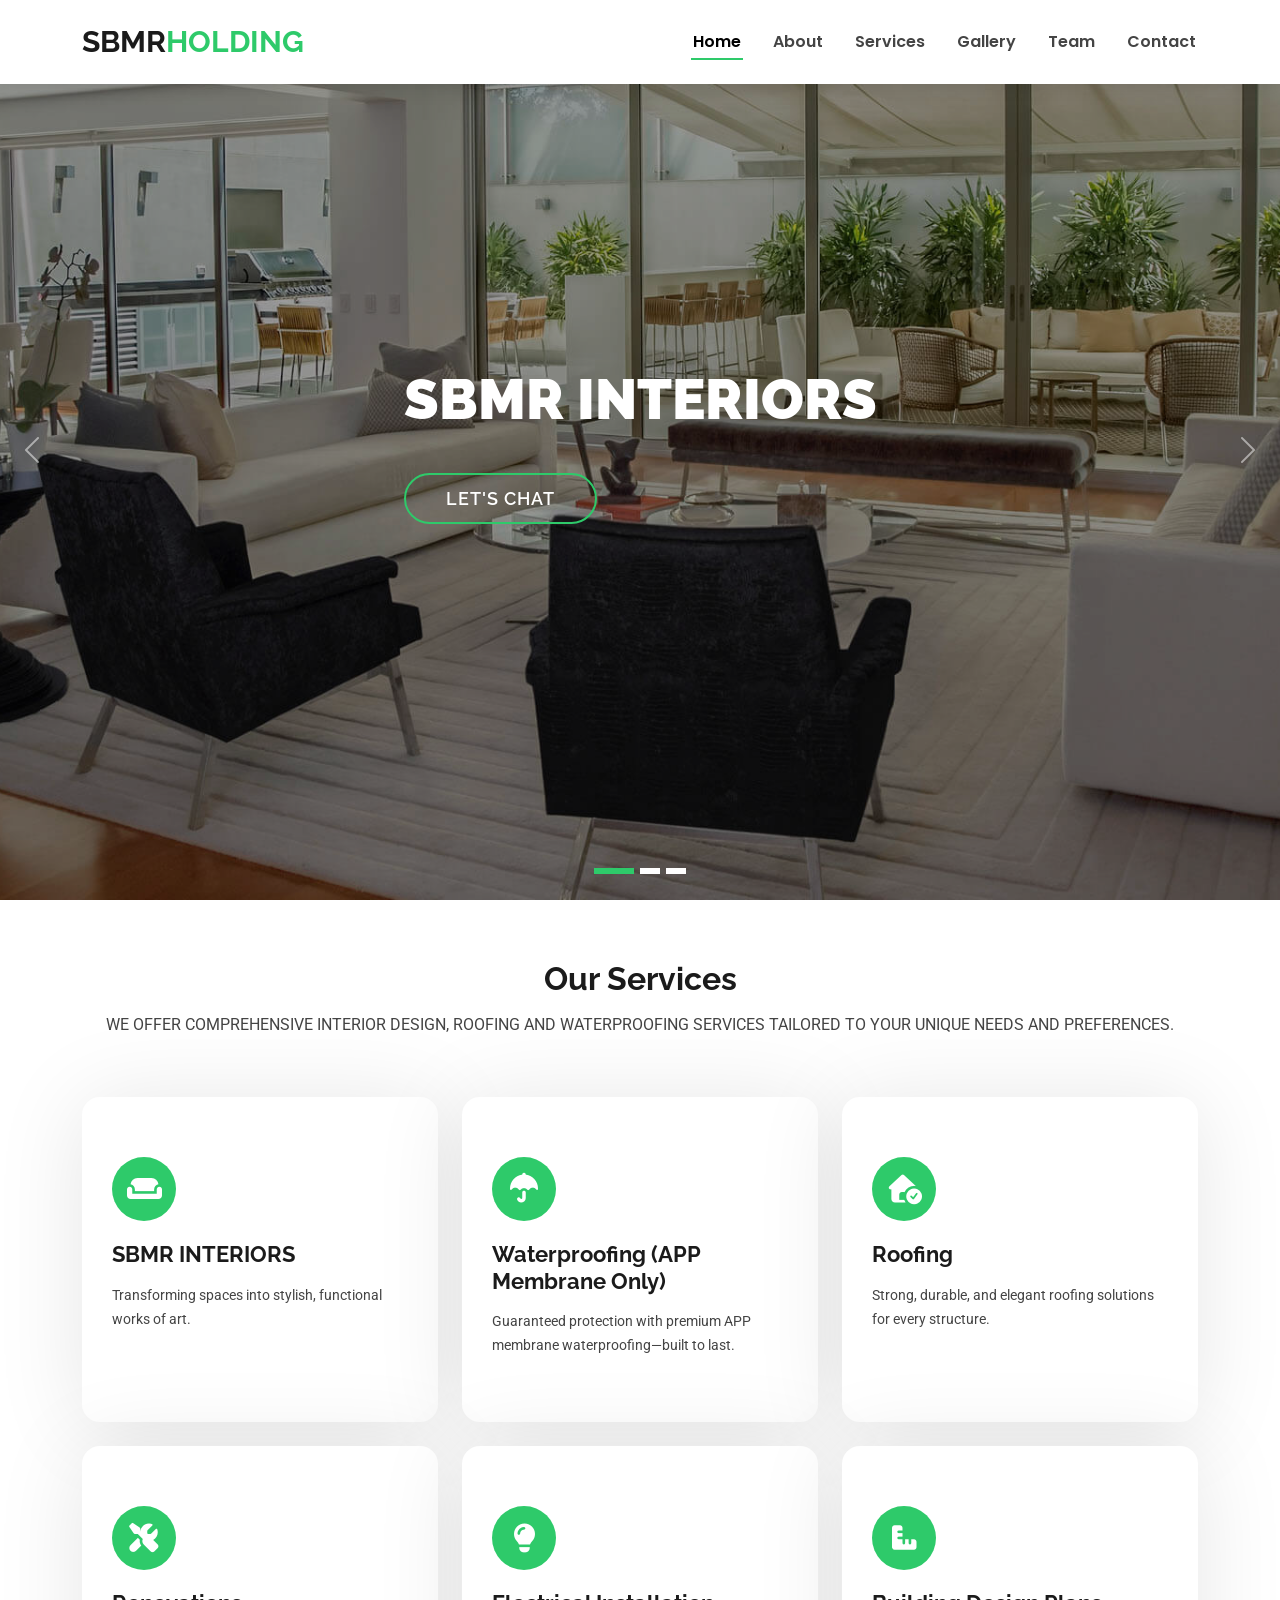
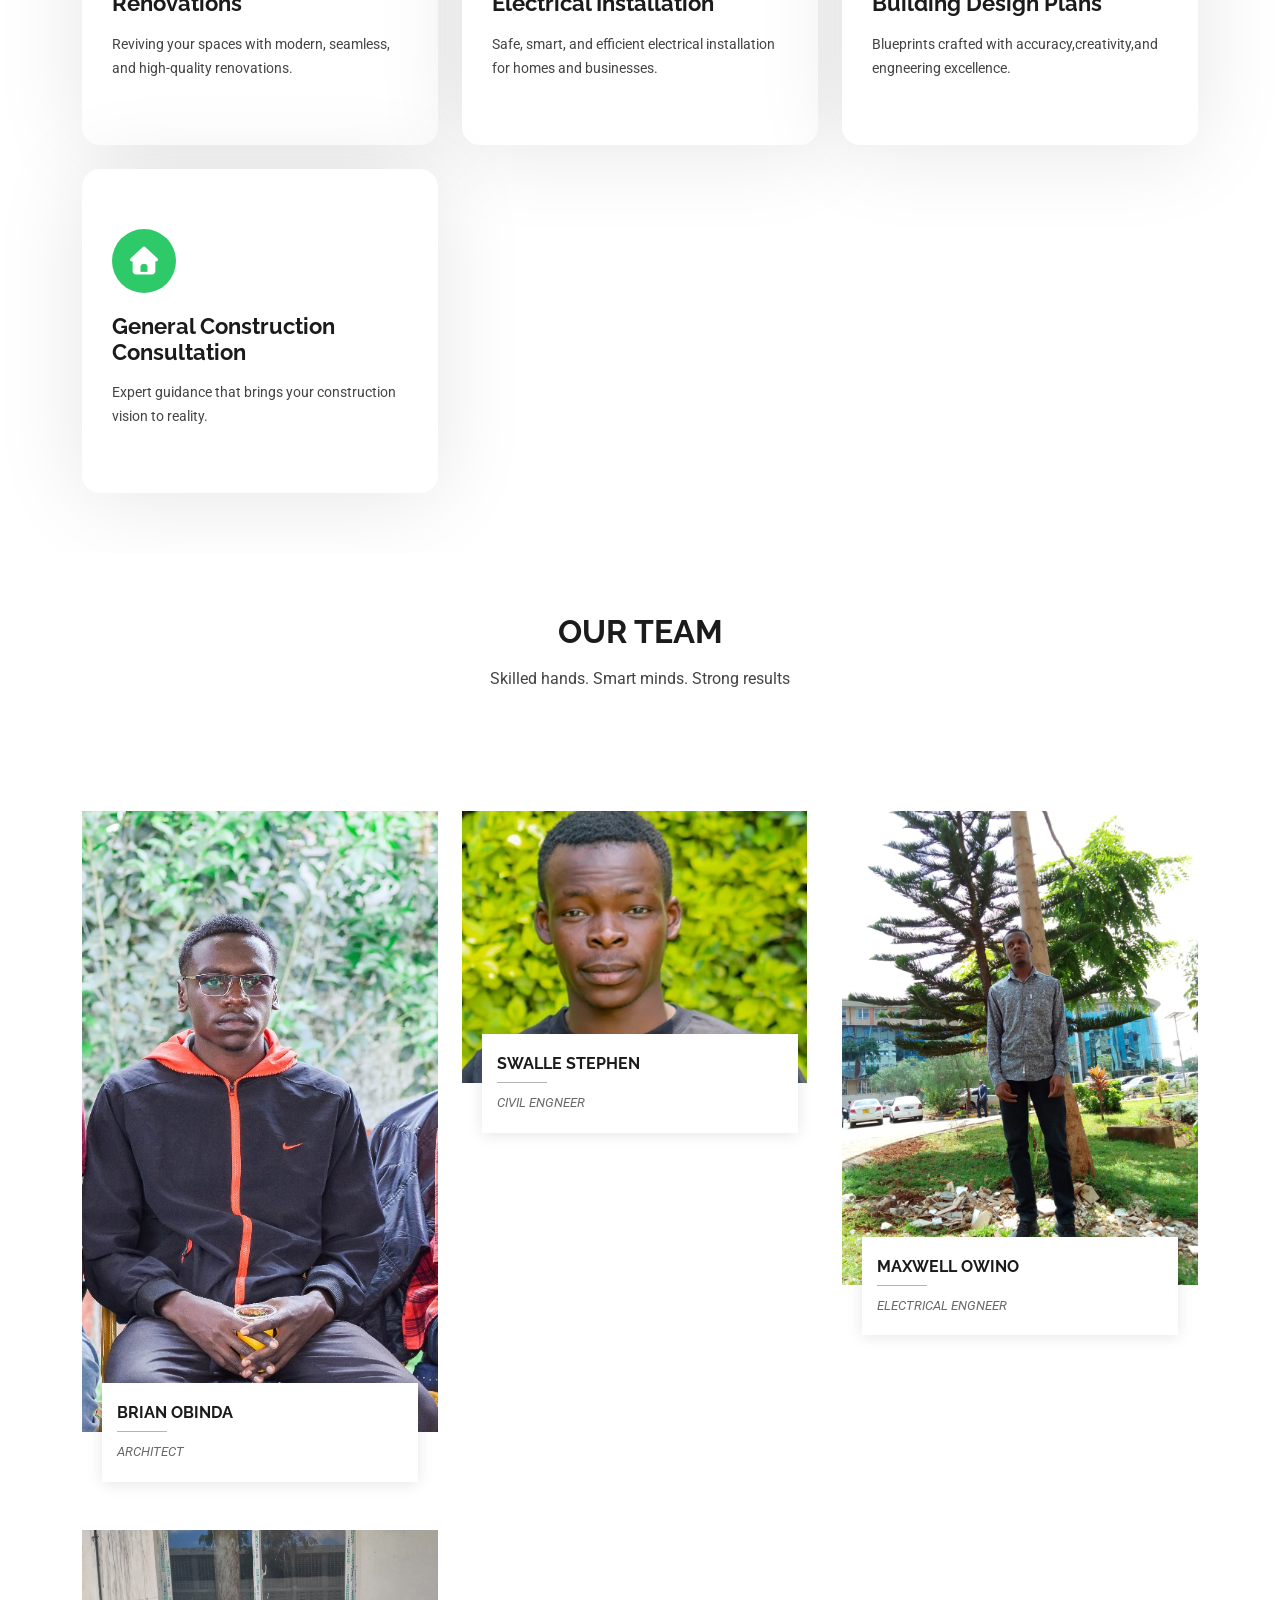
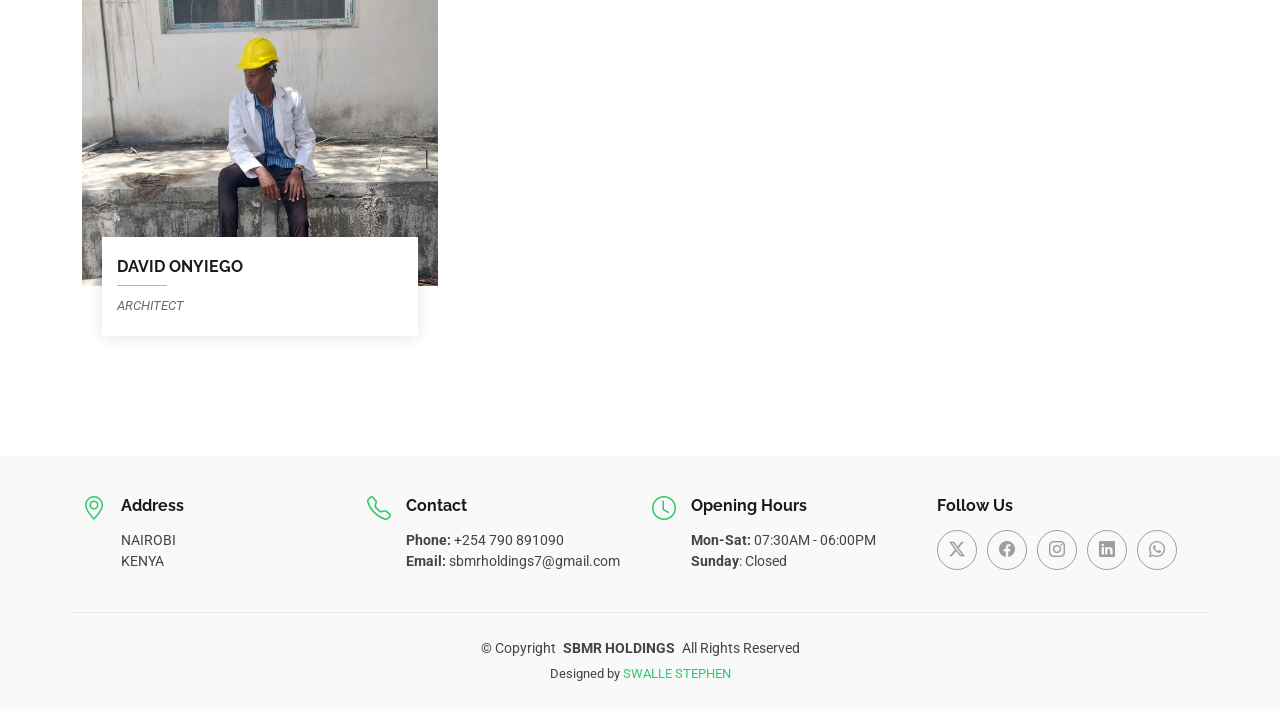
==== index.html @ 34e6ed5e "commit" ====
<!DOCTYPE html>
<html lang="en">

<head>
  <meta charset="utf-8">
  <meta content="width=device-width, initial-scale=1.0" name="viewport">
  <title>SBMR HOLDING KE</title>
  <meta name="description" content="">
  <meta name="keywords" content="">

  <!-- Favicons -->
  <link href="IMG/ssw2.png" rel="icon">
  <link href="IMG/ssw2.png" rel="apple-touch-icon">

  <!-- Fonts -->
  <link href="https://fonts.googleapis.com" rel="preconnect">
  <link href="https://fonts.gstatic.com" rel="preconnect" crossorigin>
  <link href="https://fonts.googleapis.com/css2?family=Roboto:ital,wght@0,100;0,300;0,400;0,500;0,700;0,900;1,100;1,300;1,400;1,500;1,700;1,900&family=Poppins:ital,wght@0,100;0,200;0,300;0,400;0,500;0,600;0,700;0,800;0,900;1,100;1,200;1,300;1,400;1,500;1,600;1,700;1,800;1,900&family=Raleway:ital,wght@0,100;0,200;0,300;0,400;0,500;0,600;0,700;0,800;0,900;1,100;1,200;1,300;1,400;1,500;1,600;1,700;1,800;1,900&display=swap" rel="stylesheet">

  <!-- Vendor CSS Files -->
  <link href="assets/vendor/bootstrap/css/bootstrap.min.css" rel="stylesheet">
  <link href="assets/vendor/bootstrap-icons/bootstrap-icons.css" rel="stylesheet">
  <link href="assets/vendor/aos/aos.css" rel="stylesheet">
  <link href="assets/vendor/fontawesome-free/css/all.min.css" rel="stylesheet">
  <link href="assets/vendor/swiper/swiper-bundle.min.css" rel="stylesheet">

  <!-- Main CSS File -->
  <link href="assets/css/main.css" rel="stylesheet">

  <!-- =======================================================
  * Template Name: EstateAgency
  * Template URL: https://bootstrapmade.com/real-estate-agency-bootstrap-template/
  * Updated: Aug 09 2024 with Bootstrap v5.3.3
  * Author: BootstrapMade.com
  * License: https://bootstrapmade.com/license/
  ======================================================== -->
</head>

<body class="index-page">

  <header id="header" class="header d-flex align-items-center fixed-top">
    <div class="container-fluid container-xl position-relative d-flex align-items-center justify-content-between">

      <a href="index.html" class="logo d-flex align-items-center">
        <!-- Uncomment the line below if you also wish to use an image logo -->
        <!-- <img src="assets/img/logo.png" alt=""> -->
        <h1 class="sitename">SBMR<span>HOLDING</span></h1>
      </a>
      <nav id="navmenu" class="navmenu">
        <ul>
          <li><a href="index.html" class="active">Home</a></li>
          <li><a href="about.html">About</a></li>
          <li><a href="services.html">Services</a></li>
          <li><a href="properties.html">Gallery</a></li>
          <li><a href="agents.html">Team</a></li>
          <li><a href="contact.html">Contact</a></li>
        </ul>
        <i class="mobile-nav-toggle d-xl-none bi bi-list"></i>
      </nav>

    </div>
  </header>

  <main class="main">

    <!-- Hero Section -->
    <section id="hero" class="hero section dark-background">

      <div id="hero-carousel" class="carousel slide" data-bs-ride="carousel" data-bs-interval="5000">

        <div class="carousel-item active">
          <img src="assets/img/hero-carousel/hero-carousel-1.jpg" alt="">
          <div class="carousel-container">
            <div>
               
              <h2><span></span> SBMR INTERIORS</h2>
              <a href="https://wa.me/254790891090" class="btn-get-started">LET'S CHAT</a>
            </div>
          </div>
        </div><!-- End Carousel Item -->

        <div class="carousel-item">
          <img src="assets/img/hero-carousel/hero-carousel-2.jpg" alt="">
          <div class="carousel-container">
            <div>
              <p>TRANSFORM YOUR SPACE</p>
              <h2><span></span> Modern design Solution</h2>
              <a href="https://wa.me/254790891090" class="btn-get-started">GET STARTED</a>
            </div>
          </div>
        </div><!-- End Carousel Item -->

        <div class="carousel-item">
          <img src="assets/img/hero-carousel/hero-carousel-3.jpg" alt="">
          <div class="carousel-container">
            <div>
              <p>MODERN CONSTRUCTION</p>
              <h2><span></span> REAL ARTWORK</h2>
              <a href="https://wa.me/254790891090" class="btn-get-started">GET CONSULTATION</a>
            </div>
          </div>
        </div><!-- End Carousel Item -->

        <a class="carousel-control-prev" href="#hero-carousel" role="button" data-bs-slide="prev">
          <span class="carousel-control-prev-icon bi bi-chevron-left" aria-hidden="true"></span>
        </a>

        <a class="carousel-control-next" href="#hero-carousel" role="button" data-bs-slide="next">
          <span class="carousel-control-next-icon bi bi-chevron-right" aria-hidden="true"></span>
        </a>

        <ol class="carousel-indicators"></ol>

      </div>

    </section><!-- /Hero Section -->

    <!-- Services Section -->
    <section id="services" class="services section">

      <!-- Section Title -->
      <div class="container section-title" data-aos="fade-up">
        <h2>Our Services</h2>
        <p>WE OFFER COMPREHENSIVE INTERIOR DESIGN, ROOFING AND WATERPROOFING SERVICES TAILORED TO YOUR UNIQUE NEEDS AND PREFERENCES.</p>
      </div><!-- End Section Title -->

      <div class="container">

        <div class="row gy-4">

          <div class="col-lg-4 col-md-6" data-aos="fade-up" data-aos-delay="100">
            <div class="service-item  position-relative">
              <div class="icon">
                <i class="fa-solid fa-couch"></i>
              </div>
              <a href="SBMR INTERIORS.html" class="stretched-link">
                <h3>SBMR INTERIORS</h3>
              </a>
              <p>Transforming spaces into stylish, functional works of art.</p>
            </div>
          </div><!-- End Service Item -->

          <div class="col-lg-4 col-md-6" data-aos="fade-up" data-aos-delay="200">
            <div class="service-item position-relative">
              <div class="icon">
                <i class="fa-solid fa-umbrella"></i>
              </div>
              <a href="waterproofing.html" class="stretched-link">
                <h3>Waterproofing (APP Membrane Only)</h3>
              </a>
              <p>Guaranteed protection with premium APP membrane waterproofing—built to last.</p>
            </div>
          </div><!-- End Service Item -->

          <div class="col-lg-4 col-md-6" data-aos="fade-up" data-aos-delay="300">
            <div class="service-item position-relative">
              <div class="icon">
                <i class="fa-solid fa-house-circle-check"></i>
              </div>
              <a href="ROOFING.html" class="stretched-link">
                <h3>Roofing</h3>
              </a>
              <p>Strong, durable, and elegant roofing solutions for every structure.</p>
            </div>
          </div><!-- End Service Item -->

          <div class="col-lg-4 col-md-6" data-aos="fade-up" data-aos-delay="400">
            <div class="service-item position-relative">
              <div class="icon">
                <i class="fa-solid fa-screwdriver-wrench"></i>
              </div>
              <a href="https://wa.me/254790891090" class="stretched-link">
                <h3>Renovations</h3>
              </a>
              <p>Reviving your spaces with modern, seamless, and high-quality renovations.</p>
              <a href="https://wa.me/254790891090" class="stretched-link"></a>
            </div>
          </div><!-- End Service Item -->

          <div class="col-lg-4 col-md-6" data-aos="fade-up" data-aos-delay="500">
            <div class="service-item position-relative">
              <div class="icon">
                <i class="fa-solid fa-lightbulb"></i>
              </div>
              <a href="https://wa.me/254790891090" class="stretched-link">
                <h3>Electrical Installation</h3>
              </a>
              <p>Safe, smart, and efficient electrical installation for homes and businesses.</p>
              <a href="https://wa.me/254790891090" class="stretched-link"></a>
            </div>
          </div><!-- End Service Item -->
          <div class="col-lg-4 col-md-6" data-aos="fade-up" data-aos-delay="600">
            <div class="service-item position-relative">
              <div class="icon">
                <i class="fa-solid fa-ruler-combined"></i>
              </div>
              <a href="https://wa.me/254790891090" class="stretched-link">
                <h3>Building Design Plans</h3>
              </a>
              <p>Blueprints crafted with accuracy,creativity,and engneering excellence.</p>
              <a href="https://wa.me/254790891090" class="stretched-link"></a>
            </div>
          </div><!-- End Service Item -->

          <div class="col-lg-4 col-md-6" data-aos="fade-up" data-aos-delay="600">
            <div class="service-item position-relative">
              <div class="icon">
                <i class="fa-solid fa-house"></i>
              </div>
              <a href="https://wa.me/254790891090" class="stretched-link">
                <h3>General Construction Consultation</h3>
              </a>
              <p>Expert guidance that brings your construction vision to reality.</p>
              <a href="https://wa.me/254790891090" class="stretched-link"></a>
            </div>
          </div><!-- End Service Item -->

        </div>

      </div>

    </section><!-- /Services Section -->

    <!-- Agents Section -->
    <section id="agents" class="agents section">

      <!-- Section Title -->
      <div class="container section-title" data-aos="fade-up">
        <h2>OUR TEAM</h2>
        <p>Skilled hands. Smart minds. Strong results</p>
      </div><!-- End Section Title -->

      <div class="container">

        <div class="row gy-5">

          <!-- Agents Section -->
    <section id="agents" class="agents section">

      <div class="container">

        <div class="row gy-5">

          <div class="col-lg-4 col-md-6" data-aos="fade-up" data-aos-delay="100">
            <div class="member">
              <div class="pic"><img src="IMG/brian.jpg" class="img-fluid" alt=""></div>
              <div class="member-info">
                <h4>BRIAN OBINDA</h4>
                <span>  ARCHITECT</span>
                 
              </div>
            </div>
          </div><!-- End Team Member -->

          <div class="col-lg-4 col-md-6" data-aos="fade-up" data-aos-delay="200">
            <div class="member">
              <div class="pic"><img src="IMG/IMG_2042.jpg" class="img-fluid" alt=""></div>
              <div class="member-info">
                <h4>SWALLE STEPHEN</h4>
                <span>CIVIL ENGNEER</span>
                
              </div>
            </div>
          </div><!-- End Team Member -->

          <div class="col-lg-4 col-md-6" data-aos="fade-up" data-aos-delay="300">
            <div class="member">
              <div class="pic"><img src="IMG/max.jpg" class="img-fluid" alt=""></div>
              <div class="member-info">
                <h4>MAXWELL OWINO</h4>
                <span>  ELECTRICAL ENGNEER<br></span>
                 
              </div>
            </div>
          </div><!-- End Team Member -->
           <div class="col-lg-4 col-md-6" data-aos="fade-up" data-aos-delay="300">
            <div class="member">
              <div class="pic"><img src="IMG/tre.jpg" class="img-fluid" alt=""></div>
              <div class="member-info">
                <h4>DAVID ONYIEGO</h4>
                <span>ARCHITECT<br></span>
                 
              </div>
            </div>
          </div><!-- End Team Member -->

        </div>

      </div>

    </section><!-- /Agents Section -->

     
  </main>

  <footer id="footer" class="footer light-background">

    <div class="container">
      <div class="row gy-3">
        <div class="col-lg-3 col-md-6 d-flex">
          <i class="bi bi-geo-alt icon"></i>
          <div class="address">
            <h4>Address</h4>
            <p>NAIROBI</p>
            <p>KENYA</p>
            <p></p>
          </div>

        </div>

        <div class="col-lg-3 col-md-6 d-flex">
          <i class="bi bi-telephone icon"></i>
          <div>
            <h4>Contact</h4>
            <p>
              <strong>Phone:</strong> <span>+254 790 891090</span><br>
              <strong>Email:</strong> <span>sbmrholdings7@gmail.com</span><br>
            </p>
          </div>
        </div>

        <div class="col-lg-3 col-md-6 d-flex">
          <i class="bi bi-clock icon"></i>
          <div>
            <h4>Opening Hours</h4>
            <p>
              <strong>Mon-Sat:</strong> <span>07:30AM - 06:00PM</span><br>
              <strong>Sunday</strong>: <span>Closed</span>
            </p>
          </div>
        </div>

        <div class="col-lg-3 col-md-6">
          <h4>Follow Us</h4>
          <div class="social-links d-flex">
            <a href="https://x.com/sbmrholdingke" class="twitter"><i class="bi bi-twitter-x"></i></a>
            <a href="https://www.facebook.com/profile.php?id=61576244810264" class="facebook"><i class="bi bi-facebook"></i></a>
            <a href="#" class="instagram"><i class="bi bi-instagram"></i></a>
            <a href="https://www.linkedin.com/in/sbmrholdings254/" class="linkedin"><i class="bi bi-linkedin"></i></a>
            <a href="https://wa.me/254790891090" class="whatsapp"><i class="bi bi-whatsapp"></i></a>
          </div>
        </div>

      </div>
    </div>

    <div class="container copyright text-center mt-4">
      <p>© <span>Copyright</span> <strong class="px-1 sitename">SBMR HOLDINGS</strong> <span>All Rights Reserved</span></p>
      <div class="credits">
        <!-- All the links in the footer should remain intact. -->
        <!-- You can delete the links only if you've purchased the pro version. -->
        <!-- Licensing information: https://bootstrapmade.com/license/ -->
        <!-- Purchase the pro version with working PHP/AJAX contact form: [buy-url] -->
        Designed by <a href="https://wa.me/254113247755">SWALLE STEPHEN</a>
      </div>
    </div>

  </footer>

  <!-- Scroll Top -->
  <a href="https://wa.me/254113247755" id="scroll-top" class="scroll-top d-flex align-items-center justify-content-center"><i class="bi bi-whatsapp"></i></a>

  <!-- Preloader -->
  <div id="preloader"></div>

  <!-- Vendor JS Files -->
  <script src="assets/vendor/bootstrap/js/bootstrap.bundle.min.js"></script>
  <script src="assets/vendor/php-email-form/validate.js"></script>
  <script src="assets/vendor/aos/aos.js"></script>
  <script src="assets/vendor/swiper/swiper-bundle.min.js"></script>
  <script src="assets/vendor/purecounter/purecounter_vanilla.js"></script>

  <!-- Main JS File -->
  <script src="assets/js/main.js"></script>

</body>

</html>
---- assets/css/main.css ----
/**
* Template Name: EstateAgency
* Template URL: https://bootstrapmade.com/real-estate-agency-bootstrap-template/
* Updated: Aug 09 2024 with Bootstrap v5.3.3
* Author: BootstrapMade.com
* License: https://bootstrapmade.com/license/
*/

/*--------------------------------------------------------------
# Font & Color Variables
# Help: https://bootstrapmade.com/color-system/
--------------------------------------------------------------*/
/* Fonts */
:root {
  --default-font: "Roboto",  system-ui, -apple-system, "Segoe UI", Roboto, "Helvetica Neue", Arial, "Noto Sans", "Liberation Sans", sans-serif, "Apple Color Emoji", "Segoe UI Emoji", "Segoe UI Symbol", "Noto Color Emoji";
  --heading-font: "Raleway",  sans-serif;
  --nav-font: "Poppins",  sans-serif;
}

/* Global Colors - The following color variables are used throughout the website. Updating them here will change the color scheme of the entire website */
:root { 
  --background-color: #ffffff; /* Background color for the entire website, including individual sections */
  --default-color: #444444; /* Default color used for the majority of the text content across the entire website */
  --heading-color: #1b1b1b; /* Color for headings, subheadings and title throughout the website */
  --accent-color: #2eca6a; /* Accent color that represents your brand on the website. It's used for buttons, links, and other elements that need to stand out */
  --surface-color: #ffffff; /* The surface color is used as a background of boxed elements within sections, such as cards, icon boxes, or other elements that require a visual separation from the global background. */
  --contrast-color: #ffffff; /* Contrast color for text, ensuring readability against backgrounds of accent, heading, or default colors. */
}

/* Nav Menu Colors - The following color variables are used specifically for the navigation menu. They are separate from the global colors to allow for more customization options */
:root {
  --nav-color: #444444;  /* The default color of the main navmenu links */
  --nav-hover-color: #000000; /* Applied to main navmenu links when they are hovered over or active */
  --nav-mobile-background-color: #ffffff; /* Used as the background color for mobile navigation menu */
  --nav-dropdown-background-color: #ffffff; /* Used as the background color for dropdown items that appear when hovering over primary navigation items */
  --nav-dropdown-color: #444444; /* Used for navigation links of the dropdown items in the navigation menu. */
  --nav-dropdown-hover-color: #2eca6a; /* Similar to --nav-hover-color, this color is applied to dropdown navigation links when they are hovered over. */
}

/* Color Presets - These classes override global colors when applied to any section or element, providing reuse of the sam color scheme. */

.light-background {
  --background-color: #f9f9f9;
  --surface-color: #ffffff;
}

.dark-background {
  --background-color: #060606;
  --default-color: #ffffff;
  --heading-color: #ffffff;
  --surface-color: #252525;
  --contrast-color: #ffffff;
}

/* Smooth scroll */
:root {
  scroll-behavior: smooth;
}

/*--------------------------------------------------------------
# General Styling & Shared Classes
--------------------------------------------------------------*/
body {
  color: var(--default-color);
  background-color: var(--background-color);
  font-family: var(--default-font);
}

a {
  color: var(--accent-color);
  text-decoration: none;
  transition: 0.3s;
}

a:hover {
  color: color-mix(in srgb, var(--accent-color), transparent 25%);
  text-decoration: none;
}

h1,
h2,
h3,
h4,
h5,
h6 {
  color: var(--heading-color);
  font-family: var(--heading-font);
}

/* PHP Email Form Messages
------------------------------*/
.php-email-form .error-message {
  display: none;
  background: #df1529;
  color: #ffffff;
  text-align: left;
  padding: 15px;
  margin-bottom: 24px;
  font-weight: 600;
}

.php-email-form .sent-message {
  display: none;
  color: #ffffff;
  background: #059652;
  text-align: center;
  padding: 15px;
  margin-bottom: 24px;
  font-weight: 600;
}

.php-email-form .loading {
  display: none;
  background: var(--surface-color);
  text-align: center;
  padding: 15px;
  margin-bottom: 24px;
}

.php-email-form .loading:before {
  content: "";
  display: inline-block;
  border-radius: 50%;
  width: 24px;
  height: 24px;
  margin: 0 10px -6px 0;
  border: 3px solid var(--accent-color);
  border-top-color: var(--surface-color);
  animation: php-email-form-loading 1s linear infinite;
}

@keyframes php-email-form-loading {
  0% {
    transform: rotate(0deg);
  }

  100% {
    transform: rotate(360deg);
  }
}

/*--------------------------------------------------------------
# Global Header
--------------------------------------------------------------*/
.header {
  color: var(--default-color);
  background-color: var(--background-color);
  padding: 15px 0;
  transition: all 0.5s;
  z-index: 997;
  box-shadow: 0px 0 18px rgba(0, 0, 0, 0.1);
}

.header .logo {
  line-height: 1;
}

.header .logo img {
  max-height: 32px;
  margin-right: 8px;
}

.header .logo h1 {
  font-size: 30px;
  margin: 0;
  font-weight: 700;
  color: var(--heading-color);
}

.header .logo h1 span {
  color: var(--accent-color);
}

/*--------------------------------------------------------------
# Navigation Menu
--------------------------------------------------------------*/
/* Desktop Navigation */
@media (min-width: 1200px) {
  .navmenu {
    padding: 0;
  }

  .navmenu ul {
    margin: 0;
    padding: 0;
    display: flex;
    list-style: none;
    align-items: center;
  }

  .navmenu li {
    position: relative;
  }

  .navmenu>ul>li {
    white-space: nowrap;
    padding: 15px 14px;
  }

  .navmenu>ul>li:last-child {
    padding-right: 0;
  }

  .navmenu a,
  .navmenu a:focus {
    color: var(--nav-color);
    font-size: 16px;
    padding: 0 2px;
    font-family: var(--nav-font);
    font-weight: 600;
    display: flex;
    align-items: center;
    justify-content: space-between;
    white-space: nowrap;
    transition: 0.3s;
    position: relative;
  }

  .navmenu a i,
  .navmenu a:focus i {
    font-size: 12px;
    line-height: 0;
    margin-left: 5px;
    transition: 0.3s;
  }

  .navmenu>ul>li>a:before {
    content: "";
    position: absolute;
    width: 100%;
    height: 2px;
    bottom: -6px;
    left: 0;
    background-color: var(--accent-color);
    visibility: hidden;
    width: 0px;
    transition: all 0.3s ease-in-out 0s;
  }

  .navmenu a:hover:before,
  .navmenu li:hover>a:before,
  .navmenu .active:before {
    visibility: visible;
    width: 100%;
  }

  .navmenu li:hover>a,
  .navmenu .active,
  .navmenu .active:focus {
    color: var(--nav-hover-color);
  }

  .navmenu .dropdown ul {
    margin: 0;
    padding: 10px 0;
    background: var(--nav-dropdown-background-color);
    display: block;
    position: absolute;
    visibility: hidden;
    left: 14px;
    top: 130%;
    opacity: 0;
    transition: 0.3s;
    border-radius: 4px;
    z-index: 99;
    box-shadow: 0px 0px 30px rgba(0, 0, 0, 0.1);
  }

  .navmenu .dropdown ul li {
    min-width: 200px;
  }

  .navmenu .dropdown ul a {
    padding: 10px 20px;
    font-size: 15px;
    text-transform: none;
    color: var(--nav-dropdown-color);
  }

  .navmenu .dropdown ul a i {
    font-size: 12px;
  }

  .navmenu .dropdown ul a:hover,
  .navmenu .dropdown ul .active:hover,
  .navmenu .dropdown ul li:hover>a {
    color: var(--nav-dropdown-hover-color);
  }

  .navmenu .dropdown:hover>ul {
    opacity: 1;
    top: 100%;
    visibility: visible;
  }

  .navmenu .dropdown .dropdown ul {
    top: 0;
    left: -90%;
    visibility: hidden;
  }

  .navmenu .dropdown .dropdown:hover>ul {
    opacity: 1;
    top: 0;
    left: -100%;
    visibility: visible;
  }
}

/* Mobile Navigation */
@media (max-width: 1199px) {
  .mobile-nav-toggle {
    color: var(--nav-color);
    font-size: 28px;
    line-height: 0;
    margin-right: 10px;
    cursor: pointer;
    transition: color 0.3s;
  }

  .navmenu {
    padding: 0;
    z-index: 9997;
  }

  .navmenu ul {
    display: none;
    list-style: none;
    position: absolute;
    inset: 60px 20px 20px 20px;
    padding: 10px 0;
    margin: 0;
    border-radius: 6px;
    background-color: var(--nav-mobile-background-color);
    border: 1px solid color-mix(in srgb, var(--default-color), transparent 90%);
    box-shadow: none;
    overflow-y: auto;
    transition: 0.3s;
    z-index: 9998;
  }

  .navmenu a,
  .navmenu a:focus {
    color: var(--nav-dropdown-color);
    padding: 10px 20px;
    font-family: var(--nav-font);
    font-size: 17px;
    font-weight: 500;
    display: flex;
    align-items: center;
    justify-content: space-between;
    white-space: nowrap;
    transition: 0.3s;
  }

  .navmenu a i,
  .navmenu a:focus i {
    font-size: 12px;
    line-height: 0;
    margin-left: 5px;
    width: 30px;
    height: 30px;
    display: flex;
    align-items: center;
    justify-content: center;
    border-radius: 50%;
    transition: 0.3s;
    background-color: color-mix(in srgb, var(--accent-color), transparent 90%);
  }

  .navmenu a i:hover,
  .navmenu a:focus i:hover {
    background-color: var(--accent-color);
    color: var(--contrast-color);
  }

  .navmenu a:hover,
  .navmenu .active,
  .navmenu .active:focus {
    color: var(--nav-dropdown-hover-color);
  }

  .navmenu .active i,
  .navmenu .active:focus i {
    background-color: var(--accent-color);
    color: var(--contrast-color);
    transform: rotate(180deg);
  }

  .navmenu .dropdown ul {
    position: static;
    display: none;
    z-index: 99;
    padding: 10px 0;
    margin: 10px 20px;
    background-color: var(--nav-dropdown-background-color);
    transition: all 0.5s ease-in-out;
  }

  .navmenu .dropdown ul ul {
    background-color: rgba(33, 37, 41, 0.1);
  }

  .navmenu .dropdown>.dropdown-active {
    display: block;
    background-color: rgba(33, 37, 41, 0.03);
  }

  .mobile-nav-active {
    overflow: hidden;
  }

  .mobile-nav-active .mobile-nav-toggle {
    color: #fff;
    position: absolute;
    font-size: 32px;
    top: 15px;
    right: 15px;
    margin-right: 0;
    z-index: 9999;
  }

  .mobile-nav-active .navmenu {
    position: fixed;
    overflow: hidden;
    inset: 0;
    background: rgba(33, 37, 41, 0.8);
    transition: 0.3s;
  }

  .mobile-nav-active .navmenu>ul {
    display: block;
  }
}

/*--------------------------------------------------------------
# Global Footer
--------------------------------------------------------------*/
.footer {
  color: var(--default-color);
  background-color: var(--background-color);
  font-size: 14px;
  padding: 40px 0 0 0;
  position: relative;
}

.footer .icon {
  color: var(--accent-color);
  margin-right: 15px;
  font-size: 24px;
  line-height: 0;
}

.footer h4 {
  font-size: 16px;
  font-weight: 700;
  margin-bottom: 15px;
}

.footer .address p {
  margin-bottom: 0px;
}

.footer .social-links a {
  display: flex;
  align-items: center;
  justify-content: center;
  width: 40px;
  height: 40px;
  border-radius: 50%;
  border: 1px solid color-mix(in srgb, var(--default-color), transparent 50%);
  font-size: 16px;
  color: color-mix(in srgb, var(--default-color), transparent 50%);
  margin-right: 10px;
  transition: 0.3s;
}

.footer .social-links a:hover {
  color: var(--accent-color);
  border-color: var(--accent-color);
}

.footer .copyright {
  padding: 25px 0;
  border-top: 1px solid color-mix(in srgb, var(--default-color), transparent 90%);
}

.footer .copyright p {
  margin-bottom: 0;
}

.footer .credits {
  margin-top: 5px;
  font-size: 13px;
}

/*--------------------------------------------------------------
# Preloader
--------------------------------------------------------------*/
#preloader {
  position: fixed;
  inset: 0;
  z-index: 999999;
  overflow: hidden;
  background: var(--background-color);
  transition: all 0.6s ease-out;
}

#preloader:before {
  content: "";
  position: fixed;
  top: calc(50% - 30px);
  left: calc(50% - 30px);
  border: 6px solid #ffffff;
  border-color: var(--accent-color) transparent var(--accent-color) transparent;
  border-radius: 50%;
  width: 60px;
  height: 60px;
  animation: animate-preloader 1.5s linear infinite;
}

@keyframes animate-preloader {
  0% {
    transform: rotate(0deg);
  }

  100% {
    transform: rotate(360deg);
  }
}

/*--------------------------------------------------------------
# Scroll Top Button
--------------------------------------------------------------*/
.scroll-top {
  position: fixed;
  visibility: hidden;
  opacity: 0;
  right: 15px;
  bottom: 15px;
  z-index: 99999;
  background-color: var(--accent-color);
  width: 40px;
  height: 40px;
  border-radius: 4px;
  transition: all 0.4s;
}

.scroll-top i {
  font-size: 24px;
  color: var(--contrast-color);
  line-height: 0;
}

.scroll-top:hover {
  background-color: color-mix(in srgb, var(--accent-color), transparent 20%);
  color: var(--contrast-color);
}

.scroll-top.active {
  visibility: visible;
  opacity: 1;
}

/*--------------------------------------------------------------
# Disable aos animation delay on mobile devices
--------------------------------------------------------------*/
@media screen and (max-width: 768px) {
  [data-aos-delay] {
    transition-delay: 0 !important;
  }
}

/*--------------------------------------------------------------
# Global Page Titles & Breadcrumbs
--------------------------------------------------------------*/
.page-title {
  color: var(--default-color);
  background-color: var(--background-color);
  position: relative;
}

.page-title .heading {
  padding: 160px 0 80px 0;
  border-top: 1px solid color-mix(in srgb, var(--default-color), transparent 90%);
}

.page-title .heading h1 {
  font-size: 38px;
  font-weight: 700;
}

.page-title nav {
  background-color: color-mix(in srgb, var(--default-color), transparent 95%);
  padding: 20px 0;
}

.page-title nav ol {
  display: flex;
  flex-wrap: wrap;
  list-style: none;
  margin: 0;
  font-size: 16px;
  font-weight: 600;
}

.page-title nav ol li+li {
  padding-left: 10px;
}

.page-title nav ol li+li::before {
  content: "/";
  display: inline-block;
  padding-right: 10px;
  color: color-mix(in srgb, var(--default-color), transparent 70%);
}

/*--------------------------------------------------------------
# Global Sections
--------------------------------------------------------------*/
section,
.section {
  color: var(--default-color);
  background-color: var(--background-color);
  padding: 60px 0;
  scroll-margin-top: 90px;
  overflow: clip;
}

@media (max-width: 1199px) {

  section,
  .section {
    scroll-margin-top: 66px;
  }
}

/*--------------------------------------------------------------
# Global Section Titles
--------------------------------------------------------------*/
.section-title {
  text-align: center;
  padding-bottom: 60px;
  position: relative;
}

.section-title h2 {
  font-size: 32px;
  font-weight: 700;
  margin-bottom: 15px;
}

.section-title p {
  margin-bottom: 0;
}

/*--------------------------------------------------------------
# Hero Section
--------------------------------------------------------------*/
.hero {
  padding: 0;
}

.hero .carousel {
  width: 100%;
  min-height: 100vh;
  padding: 0;
  margin: 0;
  background-color: var(--background-color);
  position: relative;
  overflow: hidden;
}

.hero img {
  position: absolute;
  inset: 0;
  display: block;
  width: 100%;
  height: 100%;
  object-fit: cover;
  z-index: 1;
}

.hero .carousel-item {
  position: absolute;
  inset: 0;
  background-size: cover;
  background-position: center;
  background-repeat: no-repeat;
  overflow: hidden;
}

.hero .carousel-item:before {
  content: "";
  background: color-mix(in srgb, var(--background-color), transparent 60%);
  position: absolute;
  inset: 0;
  z-index: 2;
}

.hero .carousel-container {
  position: absolute;
  inset: 90px 100px;
  display: flex;
  justify-content: center;
  align-items: center;
  flex-direction: column;
  z-index: 3;
}

@media (max-width: 575px) {
  .hero .carousel-container {
    inset: 90px 50px;
  }
}

.hero h2 {
  margin-bottom: 30px;
  font-size: 56px;
  font-weight: 900;
  text-transform: uppercase;
}

.hero h2 span {
  color: var(--accent-color);
}

@media (max-width: 768px) {
  .hero h2 {
    font-size: 30px;
  }
}

.hero .btn-get-started {
  color: var(--contrast-color);
  font-family: var(--heading-font);
  font-weight: 600;
  font-size: 18px;
  letter-spacing: 1px;
  text-transform: uppercase;
  display: inline-block;
  padding: 10px 40px;
  border-radius: 50px;
  transition: 0.5s;
  margin: 10px 0;
  align-self: flex-start;
  flex-shrink: 0;
  border: 2px solid var(--accent-color);
}

.hero .btn-get-started:hover {
  background: color-mix(in srgb, var(--accent-color), transparent 20%);
}

.hero .carousel-control-prev,
.hero .carousel-control-next {
  width: 10%;
  transition: 0.3s;
  opacity: 0.5;
  z-index: 3;
}

.hero .carousel-control-prev:focus,
.hero .carousel-control-next:focus {
  opacity: 0.5;
}

.hero .carousel-control-prev:hover,
.hero .carousel-control-next:hover {
  opacity: 0.9;
}

@media (min-width: 1024px) {

  .hero .carousel-control-prev,
  .hero .carousel-control-next {
    width: 5%;
  }
}

.hero .carousel-control-next-icon,
.hero .carousel-control-prev-icon {
  background: none;
  font-size: 32px;
  line-height: 1;
}

.hero .carousel-indicators {
  list-style: none;
}

.hero .carousel-indicators li {
  cursor: pointer;
  opacity: 1;
  height: 6px;
  width: 20px;
  transition: 0.3s;
  padding: 0;
}

.hero .carousel-indicators .active {
  background-color: var(--accent-color);
  width: 40px;
}

/*--------------------------------------------------------------
# Services Section
--------------------------------------------------------------*/
.services .service-item {
  background-color: var(--surface-color);
  box-shadow: 0px 5px 90px 0px rgba(0, 0, 0, 0.1);
  padding: 60px 30px;
  transition: all ease-in-out 0.3s;
  border-radius: 18px;
  border-bottom: 5px solid var(--surface-color);
  height: 100%;
}

.services .service-item .icon {
  color: var(--contrast-color);
  background: var(--accent-color);
  margin: 0;
  width: 64px;
  height: 64px;
  border-radius: 50px;
  display: flex;
  align-items: center;
  justify-content: center;
  margin-bottom: 20px;
  font-size: 28px;
  transition: ease-in-out 0.3s;
}

.services .service-item h3 {
  font-weight: 700;
  margin: 10px 0 15px 0;
  font-size: 22px;
  transition: ease-in-out 0.3s;
}

.services .service-item p {
  line-height: 24px;
  font-size: 14px;
  margin-bottom: 0;
}

@media (min-width: 1365px) {
  .services .service-item:hover {
    transform: translateY(-10px);
    border-color: var(--accent-color);
  }

  .services .service-item:hover h3 {
    color: var(--accent-color);
  }
}

/*--------------------------------------------------------------
# Agents Section
--------------------------------------------------------------*/
.agents .member {
  position: relative;
}

.agents .member .pic {
  overflow: hidden;
  margin-bottom: 50px;
}

.agents .member .member-info {
  background-color: var(--surface-color);
  color: color-mix(in srgb, var(--default-color), transparent 20%);
  box-shadow: 0px 2px 15px rgba(0, 0, 0, 0.1);
  position: absolute;
  bottom: -50px;
  left: 20px;
  right: 20px;
  padding: 20px 15px;
  overflow: hidden;
  transition: 0.5s;
}

.agents .member h4 {
  font-weight: 700;
  margin-bottom: 10px;
  font-size: 16px;
  position: relative;
  padding-bottom: 10px;
}

.agents .member h4::after {
  content: "";
  position: absolute;
  display: block;
  width: 50px;
  height: 1px;
  background: color-mix(in srgb, var(--default-color), transparent 60%);
  bottom: 0;
  left: 0;
}

.agents .member span {
  font-style: italic;
  display: block;
  font-size: 13px;
}

.agents .member .social {
  position: absolute;
  right: 15px;
  bottom: 15px;
}

.agents .member .social a {
  transition: color 0.3s;
  color: color-mix(in srgb, var(--default-color), transparent 70%);
}

.agents .member .social a:hover {
  color: var(--accent-color);
}

.agents .member .social i {
  font-size: 16px;
  margin: 0 2px;
}

/*--------------------------------------------------------------
# Testimonials Section
--------------------------------------------------------------*/
.testimonials .testimonial-item {
  background-color: var(--surface-color);
  box-shadow: 0px 0 20px rgba(0, 0, 0, 0.1);
  box-sizing: content-box;
  padding: 30px;
  margin: 40px 30px;
  min-height: 320px;
  display: flex;
  flex-direction: column;
  text-align: center;
  transition: 0.3s;
}

.testimonials .testimonial-item .stars {
  margin-bottom: 15px;
}

.testimonials .testimonial-item .stars i {
  color: #ffc107;
  margin: 0 1px;
}

.testimonials .testimonial-item .testimonial-img {
  width: 90px;
  border-radius: 50%;
  border: 4px solid var(--background-color);
  margin: 0 auto;
}

.testimonials .testimonial-item h3 {
  font-size: 18px;
  font-weight: bold;
  margin: 10px 0 5px 0;
}

.testimonials .testimonial-item h4 {
  font-size: 14px;
  color: color-mix(in srgb, var(--default-color), transparent 40%);
  margin: 0;
}

.testimonials .testimonial-item p {
  font-style: italic;
  margin: 0 auto 15px auto;
}

.testimonials .swiper-wrapper {
  height: auto;
}

.testimonials .swiper-pagination {
  margin-top: 20px;
  position: relative;
}

.testimonials .swiper-pagination .swiper-pagination-bullet {
  width: 12px;
  height: 12px;
  background-color: color-mix(in srgb, var(--default-color), transparent 85%);
  opacity: 1;
}

.testimonials .swiper-pagination .swiper-pagination-bullet-active {
  background-color: var(--accent-color);
}

.testimonials .swiper-slide {
  opacity: 0.3;
}

@media (max-width: 1199px) {
  .testimonials .swiper-slide-active {
    opacity: 1;
  }

  .testimonials .swiper-pagination {
    margin-top: 0;
  }

  .testimonials .testimonial-item {
    margin: 40px 20px;
  }
}

@media (min-width: 1200px) {
  .testimonials .swiper-slide-next {
    opacity: 1;
    transform: scale(1.12);
  }
}

/*--------------------------------------------------------------
# About Section
--------------------------------------------------------------*/
.about .content .who-we-are {
  text-transform: uppercase;
  margin-bottom: 15px;
  color: color-mix(in srgb, var(--default-color), transparent 40%);
}

.about .content h3 {
  font-size: 2rem;
  font-weight: 700;
}

.about .content ul {
  list-style: none;
  padding: 0;
}

.about .content ul li {
  padding-bottom: 10px;
}

.about .content ul i {
  font-size: 1.25rem;
  margin-right: 4px;
  color: var(--accent-color);
}

.about .content p:last-child {
  margin-bottom: 0;
}

.about .content .read-more {
  background: var(--accent-color);
  color: var(--contrast-color);
  font-family: var(--heading-font);
  font-weight: 500;
  font-size: 16px;
  letter-spacing: 1px;
  padding: 12px 24px;
  border-radius: 5px;
  transition: 0.3s;
  display: inline-flex;
  align-items: center;
  justify-content: center;
}

.about .content .read-more i {
  font-size: 18px;
  margin-left: 5px;
  line-height: 0;
  transition: 0.3s;
}

.about .content .read-more:hover {
  background: color-mix(in srgb, var(--accent-color), transparent 20%);
  padding-right: 19px;
}

.about .content .read-more:hover i {
  margin-left: 10px;
}

.about .about-images img {
  border-radius: 10px;
}

/*--------------------------------------------------------------
# Stats Section
--------------------------------------------------------------*/
.stats .stats-item {
  background-color: var(--surface-color);
  box-shadow: 0px 0 30px rgba(0, 0, 0, 0.1);
  padding: 30px;
}

.stats .stats-item i {
  color: var(--accent-color);
  font-size: 42px;
  line-height: 0;
  margin-right: 20px;
}

.stats .stats-item span {
  color: var(--heading-color);
  font-size: 36px;
  display: block;
  font-weight: 600;
}

.stats .stats-item p {
  padding: 0;
  margin: 0;
  font-family: var(--heading-font);
  font-size: 16px;
}

/*--------------------------------------------------------------
# Features Section
--------------------------------------------------------------*/
.features .features-image {
  position: relative;
  min-height: 400px;
}

.features .features-image img {
  position: absolute;
  inset: 0;
  display: block;
  width: 100%;
  height: 100%;
  object-fit: cover;
  z-index: 1;
}

.features h3 {
  font-size: 28px;
  font-weight: 700;
  margin-bottom: 20px;
  padding-bottom: 20px;
  position: relative;
}

.features h3:after {
  content: "";
  background: var(--accent-color);
  position: absolute;
  display: block;
  width: 50px;
  height: 3px;
  left: 0;
  bottom: 0;
}

.features .icon-box {
  margin-top: 50px;
}

.features .icon-box i {
  color: var(--accent-color);
  background-color: var(--surface-color);
  display: flex;
  align-items: center;
  justify-content: center;
  margin-right: 25px;
  font-size: 28px;
  width: 56px;
  height: 56px;
  border-radius: 4px;
  line-height: 0;
  box-shadow: 0px 2px 30px rgba(0, 0, 0, 0.1);
  transition: 0.3s;
}

.features .icon-box:hover i {
  background-color: var(--accent-color);
  color: var(--contrast-color);
}

.features .icon-box h4 {
  font-weight: 700;
  margin-bottom: 10px;
  font-size: 18px;
}

.features .icon-box h4 a {
  color: var(--heading-color);
  transition: 0.3s;
}

.features .icon-box h4 a:hover {
  color: var(--accent-color);
}

.features .icon-box p {
  line-height: 24px;
  font-size: 14px;
  margin-bottom: 0;
}

/*--------------------------------------------------------------
# Service Details Section
--------------------------------------------------------------*/
.service-details .service-box {
  background-color: var(--surface-color);
  padding: 20px;
  box-shadow: 0px 2px 20px rgba(0, 0, 0, 0.1);
}

.service-details .service-box+.service-box {
  margin-top: 30px;
}

.service-details .service-box h4 {
  font-size: 20px;
  font-weight: 700;
  border-bottom: 2px solid color-mix(in srgb, var(--default-color), transparent 92%);
  padding-bottom: 15px;
  margin-bottom: 15px;
}

.service-details .services-list {
  background-color: var(--surface-color);
}

.service-details .services-list a {
  color: color-mix(in srgb, var(--default-color), transparent 20%);
  background-color: color-mix(in srgb, var(--default-color), transparent 96%);
  display: flex;
  align-items: center;
  padding: 12px 15px;
  margin-top: 15px;
  transition: 0.3s;
}

.service-details .services-list a:first-child {
  margin-top: 0;
}

.service-details .services-list a i {
  font-size: 16px;
  margin-right: 8px;
  color: var(--accent-color);
}

.service-details .services-list a.active {
  color: var(--contrast-color);
  background-color: var(--accent-color);
}

.service-details .services-list a.active i {
  color: var(--contrast-color);
}

.service-details .services-list a:hover {
  background-color: color-mix(in srgb, var(--accent-color), transparent 95%);
  color: var(--accent-color);
}

.service-details .download-catalog a {
  color: var(--default-color);
  display: flex;
  align-items: center;
  padding: 10px 0;
  transition: 0.3s;
  border-top: 1px solid color-mix(in srgb, var(--default-color), transparent 90%);
}

.service-details .download-catalog a:first-child {
  border-top: 0;
  padding-top: 0;
}

.service-details .download-catalog a:last-child {
  padding-bottom: 0;
}

.service-details .download-catalog a i {
  font-size: 24px;
  margin-right: 8px;
  color: var(--accent-color);
}

.service-details .download-catalog a:hover {
  color: var(--accent-color);
}

.service-details .help-box {
  background-color: var(--accent-color);
  color: var(--contrast-color);
  margin-top: 30px;
  padding: 30px 15px;
}

.service-details .help-box .help-icon {
  font-size: 48px;
}

.service-details .help-box h4,
.service-details .help-box a {
  color: var(--contrast-color);
}

.service-details .services-img {
  margin-bottom: 20px;
}

.service-details h3 {
  font-size: 26px;
  font-weight: 700;
}

.service-details p {
  font-size: 15px;
}

.service-details ul {
  list-style: none;
  padding: 0;
  font-size: 15px;
}

.service-details ul li {
  padding: 5px 0;
  display: flex;
  align-items: center;
}

.service-details ul i {
  font-size: 20px;
  margin-right: 8px;
  color: var(--accent-color);
}

/*--------------------------------------------------------------
# Contact Section
--------------------------------------------------------------*/
.contact .info-item+.info-item {
  margin-top: 40px;
}

.contact .info-item i {
  color: var(--contrast-color);
  background: var(--accent-color);
  font-size: 20px;
  width: 44px;
  height: 44px;
  display: flex;
  justify-content: center;
  align-items: center;
  border-radius: 4px;
  transition: all 0.3s ease-in-out;
  margin-right: 15px;
}

.contact .info-item h3 {
  padding: 0;
  font-size: 18px;
  font-weight: 700;
  margin-bottom: 5px;
}

.contact .info-item p {
  padding: 0;
  margin-bottom: 0;
  font-size: 14px;
}

.contact .php-email-form {
  height: 100%;
}

.contact .php-email-form input[type=text],
.contact .php-email-form input[type=email],
.contact .php-email-form textarea {
  font-size: 14px;
  padding: 10px 15px;
  box-shadow: none;
  border-radius: 0;
  color: var(--default-color);
  background-color: color-mix(in srgb, var(--background-color), transparent 50%);
  border-color: color-mix(in srgb, var(--default-color), transparent 80%);
}

.contact .php-email-form input[type=text]:focus,
.contact .php-email-form input[type=email]:focus,
.contact .php-email-form textarea:focus {
  border-color: var(--accent-color);
}

.contact .php-email-form input[type=text]::placeholder,
.contact .php-email-form input[type=email]::placeholder,
.contact .php-email-form textarea::placeholder {
  color: color-mix(in srgb, var(--default-color), transparent 70%);
}

.contact .php-email-form button[type=submit] {
  color: var(--contrast-color);
  background: var(--accent-color);
  border: 0;
  padding: 10px 30px;
  transition: 0.4s;
  border-radius: 4px;
}

.contact .php-email-form button[type=submit]:hover {
  background: color-mix(in srgb, var(--accent-color), transparent 20%);
}

/*--------------------------------------------------------------
# Real Estate Section
--------------------------------------------------------------*/
.real-estate .card {
  background-color: var(--background-color);
  color: var(--default-color);
  border: none;
  position: relative;
  border-radius: 0px;
  overflow: hidden;
  min-height: 500px;
}

.real-estate .card:before {
  content: "";
  position: absolute;
  inset: 0;
  background: linear-gradient(180deg, rgba(255, 255, 255, 0) 25%, rgba(0, 0, 0, 0.9) 75%);
  z-index: 2;
}

.real-estate .card img {
  position: absolute;
  inset: 0;
  display: block;
  width: 100%;
  height: 100%;
  object-fit: cover;
  z-index: 1;
}

.real-estate .card .card-body {
  position: absolute;
  bottom: 0;
  left: 0;
  right: 0;
  z-index: 3;
  padding: 30px;
}

.real-estate .card .card-body .sale-rent {
  display: inline-block;
  font-size: 15px;
  font-weight: 500;
  color: var(--contrast-color);
  padding: 4px 20px;
  border: 2px solid var(--accent-color);
  border-radius: 50px;
  margin-bottom: 10px;
}

.real-estate .card .card-body h3 {
  font-weight: 700;
  font-size: 20px;
  margin-bottom: 0px;
  padding-left: 10px;
  border-left: 3px solid var(--accent-color);
}

.real-estate .card .card-body h3 a {
  color: var(--contrast-color);
}

.real-estate .card .card-body .card-content {
  background-color: var(--accent-color);
  color: var(--contrast-color);
  height: 80px;
  visibility: hidden;
  opacity: 0;
  margin-top: 10px;
  margin-bottom: -80px;
  margin-left: -30px;
  margin-right: -30px;
  transition: 0.3s;
  padding: 0 10px;
}

.real-estate .card .card-body .card-content .propery-info {
  font-weight: 500;
}

.real-estate .card:hover .card-content {
  margin-bottom: -30px;
  visibility: visible;
  opacity: 1;
}

/*--------------------------------------------------------------
# Real Estate 2 Section
--------------------------------------------------------------*/
.real-estate-2 .portfolio-details-slider img {
  width: 100%;
}

.real-estate-2 .swiper-wrapper {
  height: auto;
}

.real-estate-2 .swiper-button-prev,
.real-estate-2 .swiper-button-next {
  width: 48px;
  height: 48px;
}

.real-estate-2 .swiper-button-prev:after,
.real-estate-2 .swiper-button-next:after {
  color: rgba(255, 255, 255, 0.8);
  background-color: rgba(0, 0, 0, 0.15);
  font-size: 24px;
  border-radius: 50%;
  width: 48px;
  height: 48px;
  display: flex;
  align-items: center;
  justify-content: center;
  transition: 0.3s;
}

.real-estate-2 .swiper-button-prev:hover:after,
.real-estate-2 .swiper-button-next:hover:after {
  background-color: rgba(0, 0, 0, 0.3);
}

@media (max-width: 575px) {

  .real-estate-2 .swiper-button-prev,
  .real-estate-2 .swiper-button-next {
    display: none;
  }
}

.real-estate-2 .swiper-pagination {
  margin-top: 20px;
  position: relative;
}

.real-estate-2 .swiper-pagination .swiper-pagination-bullet {
  width: 10px;
  height: 10px;
  background-color: color-mix(in srgb, var(--default-color), transparent 85%);
  opacity: 1;
}

.real-estate-2 .swiper-pagination .swiper-pagination-bullet-active {
  background-color: var(--accent-color);
}

.real-estate-2 .portfolio-info h3 {
  font-size: 22px;
  font-weight: 700;
  margin-bottom: 20px;
  padding-bottom: 20px;
  position: relative;
}

.real-estate-2 .portfolio-info h3:after {
  content: "";
  position: absolute;
  display: block;
  width: 50px;
  height: 3px;
  background: var(--accent-color);
  left: 0;
  bottom: 0;
}

.real-estate-2 .portfolio-info ul {
  list-style: none;
  padding: 0;
  font-size: 15px;
}

.real-estate-2 .portfolio-info ul li {
  display: flex;
  flex-direction: column;
  padding-bottom: 15px;
}

.real-estate-2 .portfolio-info ul strong {
  text-transform: uppercase;
  font-weight: 400;
  color: color-mix(in srgb, var(--default-color), transparent 50%);
  font-size: 14px;
}

.real-estate-2 .portfolio-info .btn-visit {
  padding: 8px 40px;
  background: var(--accent-color);
  color: var(--contrast-color);
  border-radius: 50px;
  transition: 0.3s;
}

.real-estate-2 .portfolio-info .btn-visit:hover {
  background: color-mix(in srgb, var(--accent-color), transparent 20%);
}

.real-estate-2 .portfolio-description h2 {
  font-size: 26px;
  font-weight: 700;
  margin-bottom: 20px;
}

.real-estate-2 .portfolio-description p {
  padding: 0;
}

.real-estate-2 .portfolio-description .testimonial-item {
  padding: 30px 30px 0 30px;
  position: relative;
  background: color-mix(in srgb, var(--default-color), transparent 97%);
  margin-bottom: 50px;
}

.real-estate-2 .portfolio-description .testimonial-item .testimonial-img {
  width: 90px;
  border-radius: 50px;
  border: 6px solid var(--background-color);
  float: left;
  margin: 0 10px 0 0;
}

.real-estate-2 .portfolio-description .testimonial-item h3 {
  font-size: 18px;
  font-weight: bold;
  margin: 15px 0 5px 0;
  padding-top: 20px;
}

.real-estate-2 .portfolio-description .testimonial-item h4 {
  font-size: 14px;
  color: #6c757d;
  margin: 0;
}

.real-estate-2 .portfolio-description .testimonial-item .quote-icon-left,
.real-estate-2 .portfolio-description .testimonial-item .quote-icon-right {
  color: color-mix(in srgb, var(--accent-color), transparent 50%);
  font-size: 26px;
  line-height: 0;
}

.real-estate-2 .portfolio-description .testimonial-item .quote-icon-left {
  display: inline-block;
  left: -5px;
  position: relative;
}

.real-estate-2 .portfolio-description .testimonial-item .quote-icon-right {
  display: inline-block;
  right: -5px;
  position: relative;
  top: 10px;
  transform: scale(-1, -1);
}

.real-estate-2 .portfolio-description .testimonial-item p {
  font-style: italic;
  margin: 0 0 15px 0 0 0;
  padding: 0;
}

.real-estate-2 .nav-pills {
  border-bottom: 1px solid color-mix(in srgb, var(--default-color), transparent 85%);
}

.real-estate-2 .nav-pills li+li {
  margin-left: 40px;
}

.real-estate-2 .nav-link {
  background: none;
  font-size: 18px;
  font-weight: 400;
  color: var(--default-color);
  padding: 12px 0;
  margin-bottom: -2px;
  border-radius: 0;
}

.real-estate-2 .nav-link.active {
  color: var(--accent-color);
  background: none;
  border-bottom: 3px solid var(--accent-color);
}

@media (max-width: 575px) {
  .real-estate-2 .nav-link {
    font-size: 16px;
  }
}

.real-estate-2 .tab-content h4 {
  font-size: 18px;
  margin: 0;
  font-weight: 700;
  color: var(--default-color);
}

.real-estate-2 .tab-content i {
  font-size: 22px;
  line-height: 0;
  margin-right: 8px;
  color: var(--accent-color);
}

/*--------------------------------------------------------------
# Starter Section Section
--------------------------------------------------------------*/
.starter-section {
  /* Add your styles here */
}
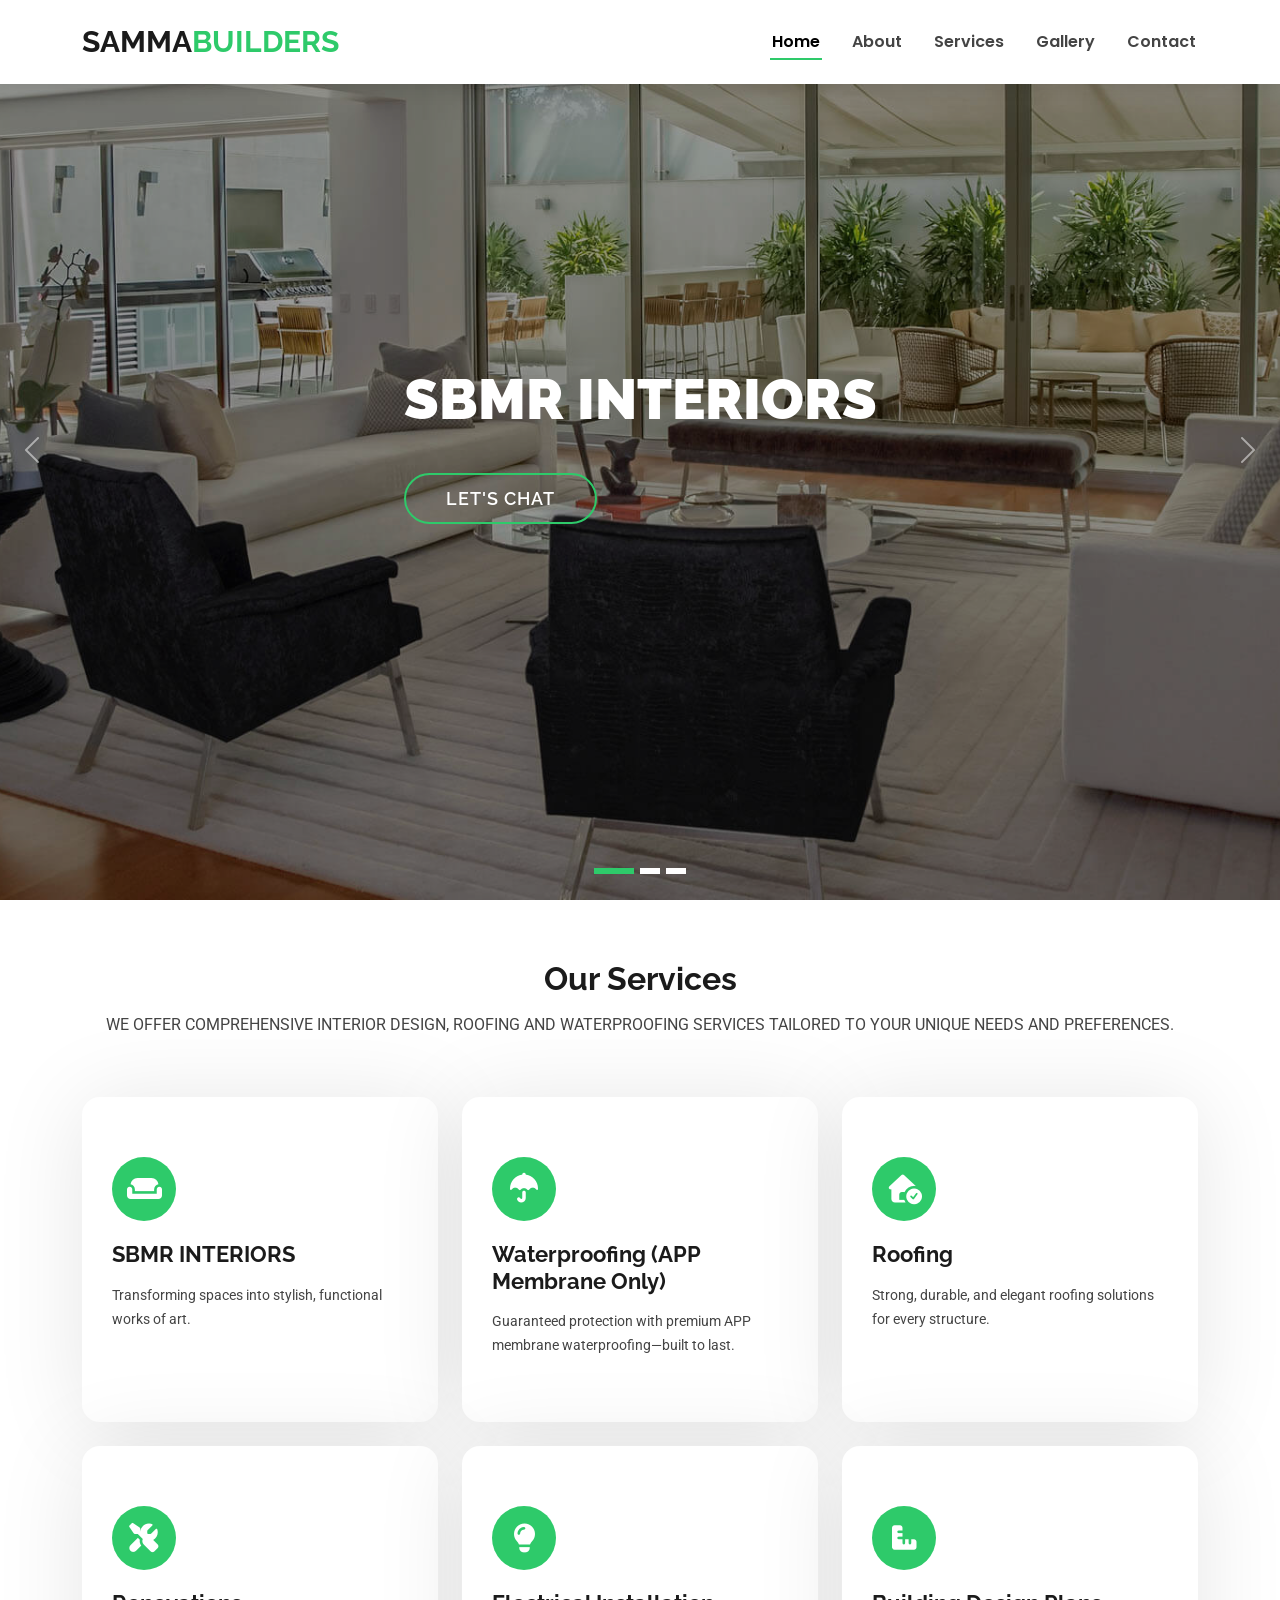
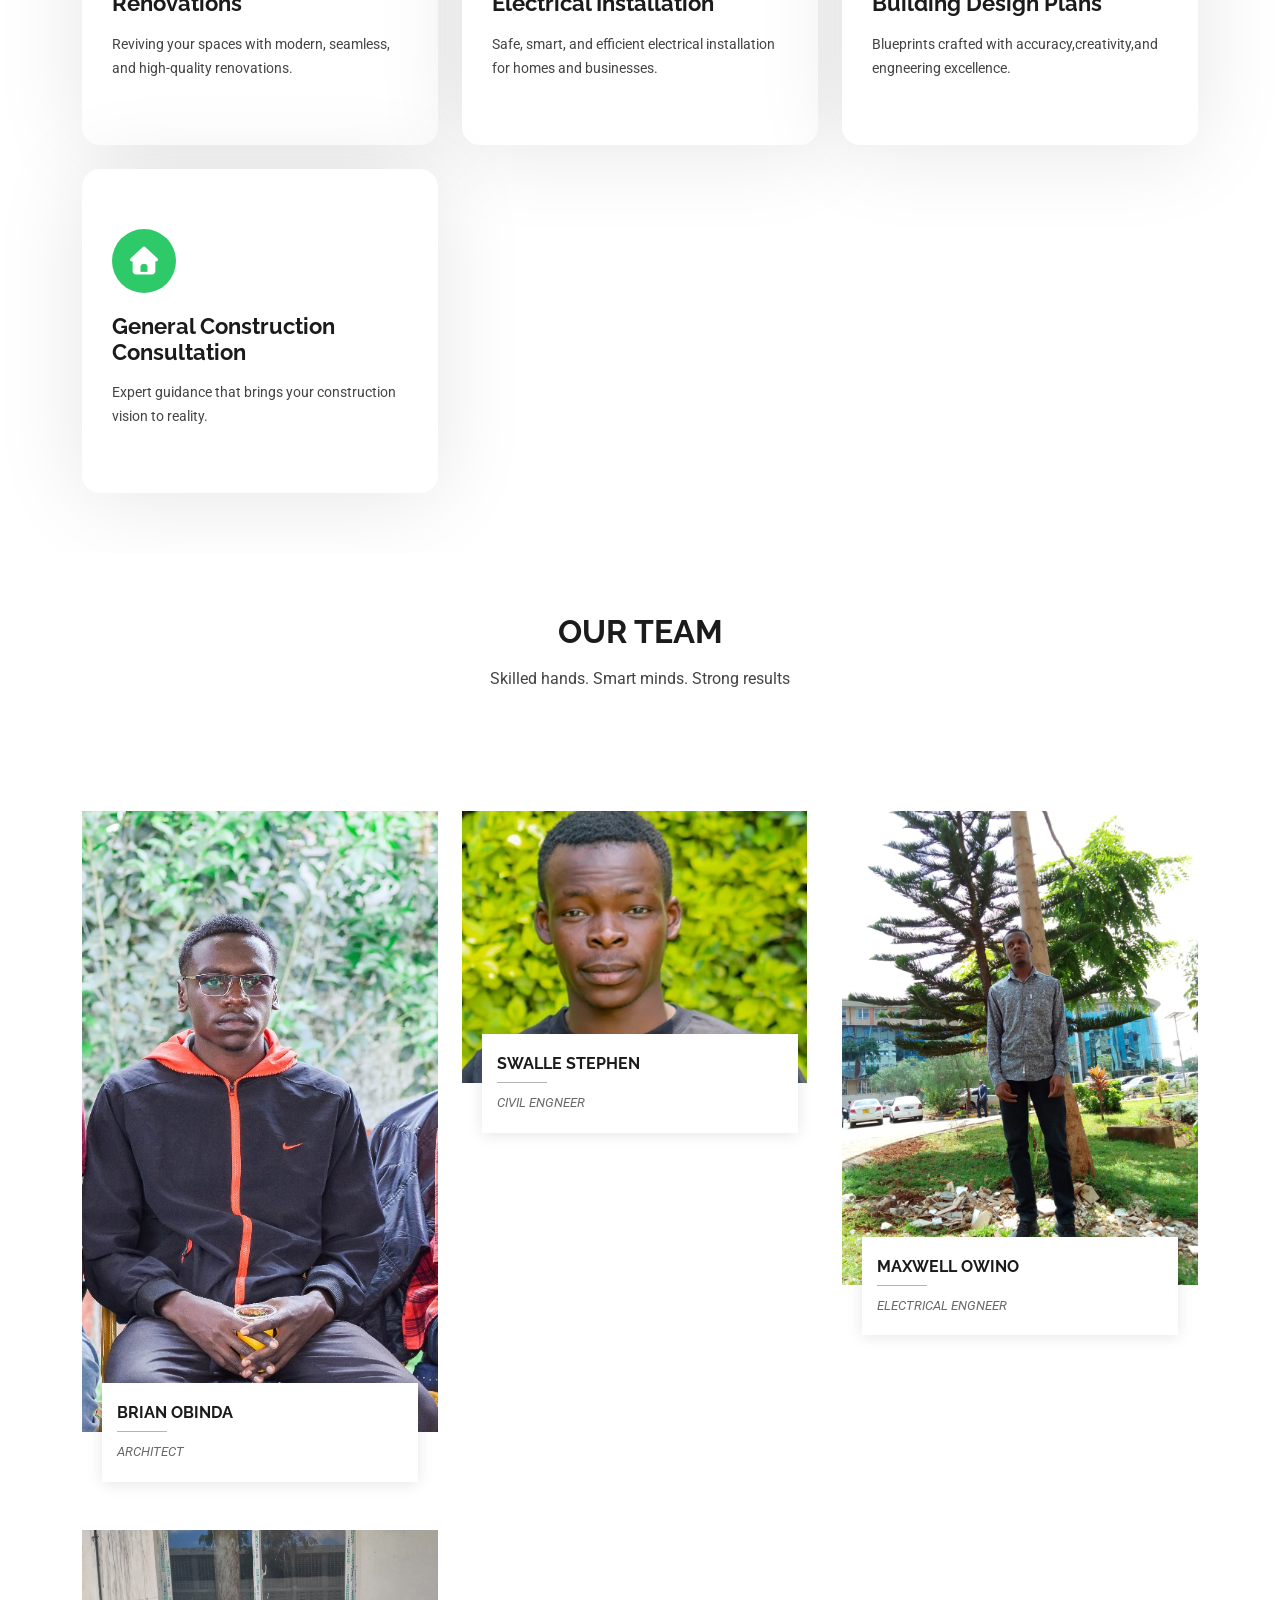
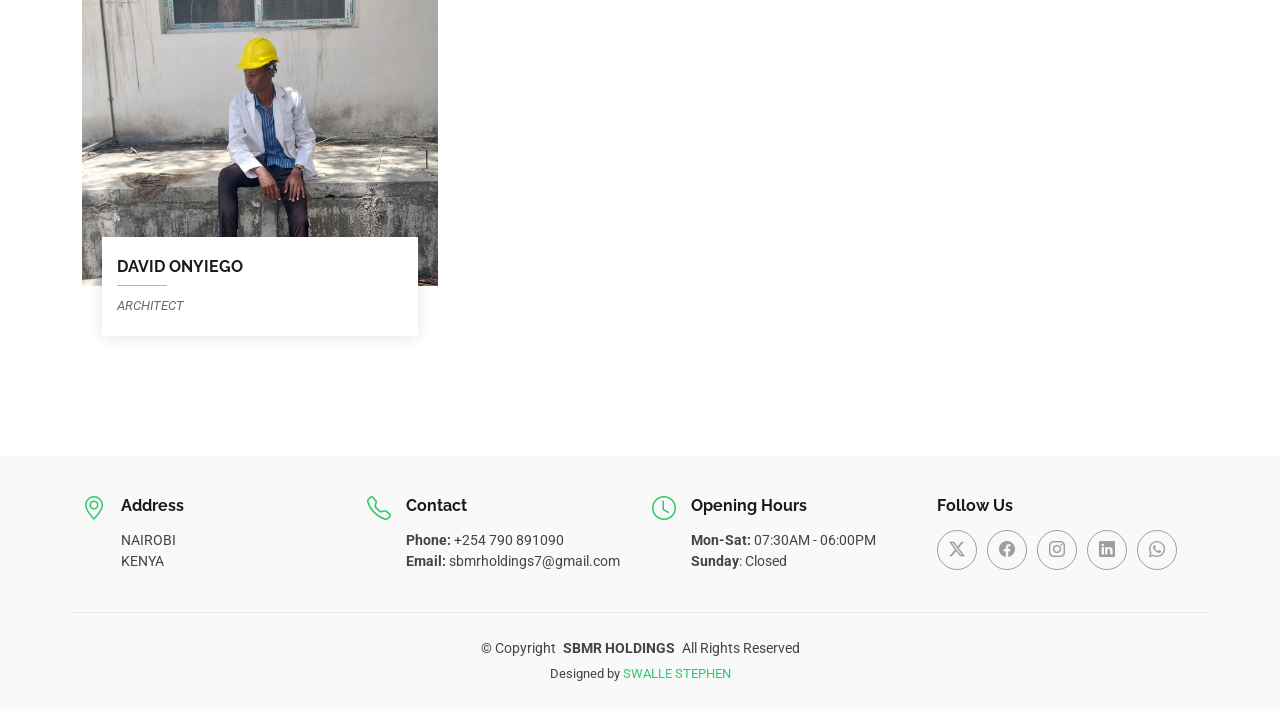
==== commit 2f60af12: "commit" ====
--- a/index.html
+++ b/index.html
@@ -4,13 +4,13 @@
 <head>
   <meta charset="utf-8">
   <meta content="width=device-width, initial-scale=1.0" name="viewport">
-  <title>SBMR HOLDING KE</title>
+  <title>SAMMA BUILDERS KE</title>
   <meta name="description" content="">
   <meta name="keywords" content="">
 
   <!-- Favicons -->
-  <link href="IMG/ssw2.png" rel="icon">
-  <link href="IMG/ssw2.png" rel="apple-touch-icon">
+  <link href="IMG/yello - Edited.png" rel="icon">
+  <link href="IMG/yello - Edited.png" rel="apple-touch-icon">
 
   <!-- Fonts -->
   <link href="https://fonts.googleapis.com" rel="preconnect">
@@ -44,7 +44,7 @@
       <a href="index.html" class="logo d-flex align-items-center">
         <!-- Uncomment the line below if you also wish to use an image logo -->
         <!-- <img src="assets/img/logo.png" alt=""> -->
-        <h1 class="sitename">SBMR<span>HOLDING</span></h1>
+        <h1 class="sitename">SAMMA<span>BUILDERS</span></h1>
       </a>
       <nav id="navmenu" class="navmenu">
         <ul>
@@ -52,7 +52,6 @@
           <li><a href="about.html">About</a></li>
           <li><a href="services.html">Services</a></li>
           <li><a href="properties.html">Gallery</a></li>
-          <li><a href="agents.html">Team</a></li>
           <li><a href="contact.html">Contact</a></li>
         </ul>
         <i class="mobile-nav-toggle d-xl-none bi bi-list"></i>
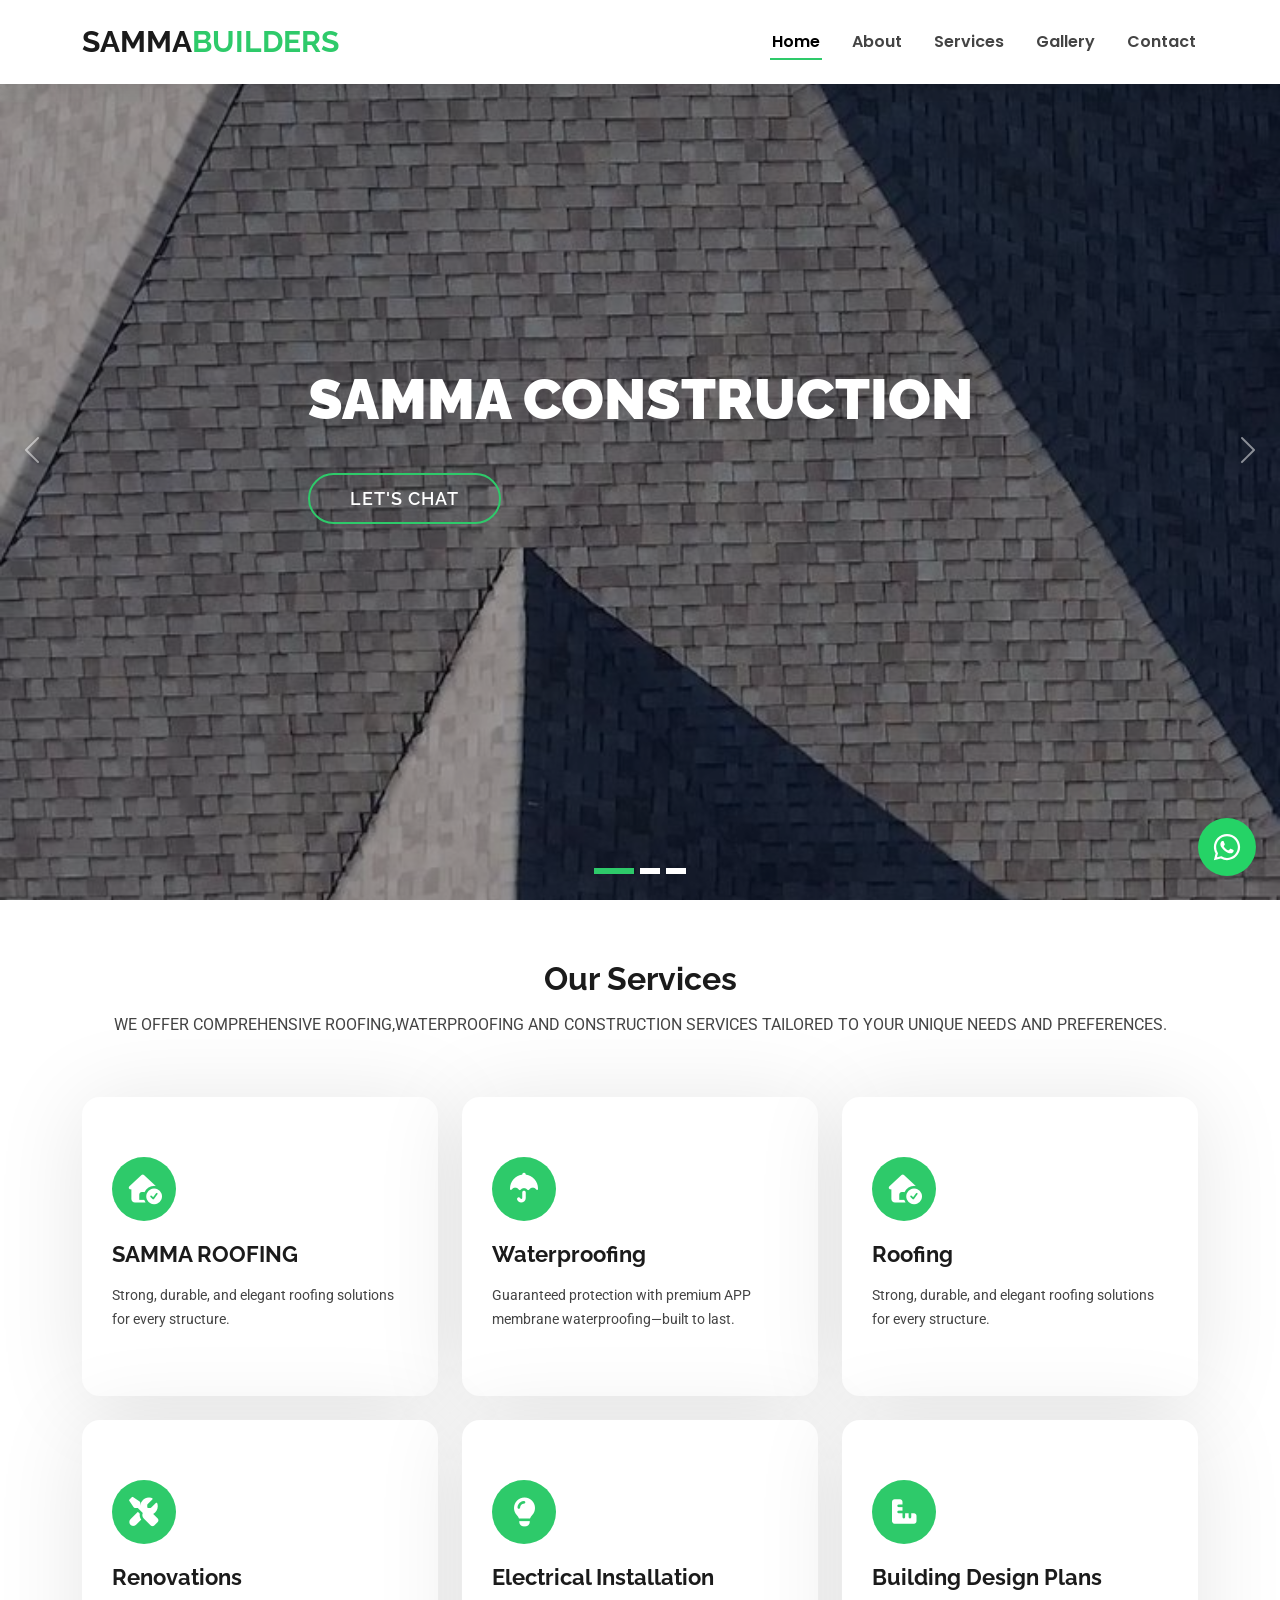
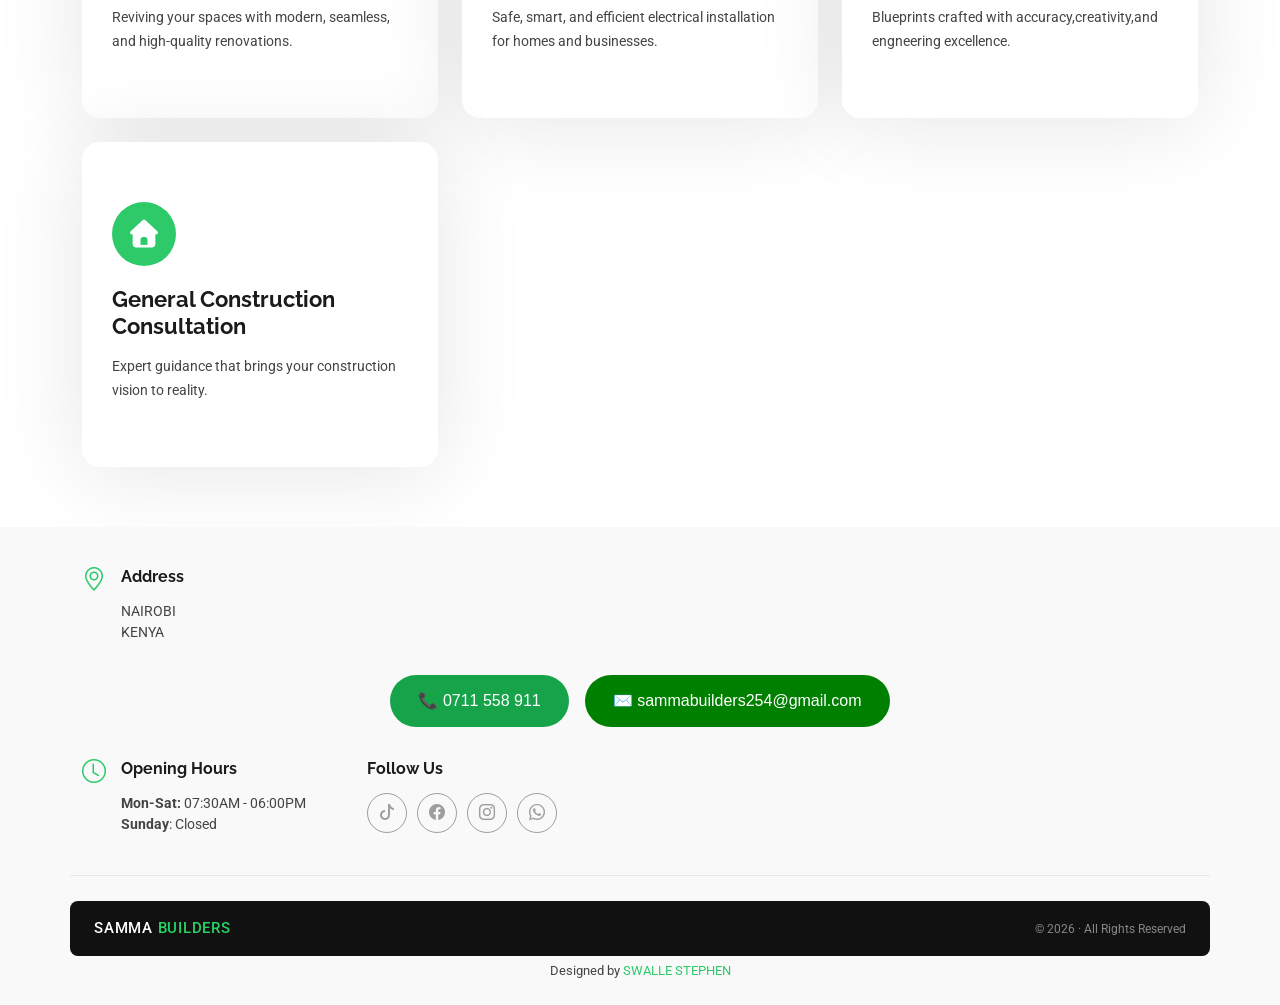
==== commit aeeee2eb: "commit" ====
--- a/index.html
+++ b/index.html
@@ -68,34 +68,34 @@
       <div id="hero-carousel" class="carousel slide" data-bs-ride="carousel" data-bs-interval="5000">
 
         <div class="carousel-item active">
-          <img src="assets/img/hero-carousel/hero-carousel-1.jpg" alt="">
+          <img src="IMG/Roofing Ideas! _ Global Exterior Experts.jpg" alt="">
           <div class="carousel-container">
             <div>
                
-              <h2><span></span> SBMR INTERIORS</h2>
-              <a href="https://wa.me/254790891090" class="btn-get-started">LET'S CHAT</a>
+              <h2><span></span> SAMMA CONSTRUCTION</h2>
+              <a href="https://wa.me/254711558911" class="btn-get-started">LET'S CHAT</a>
             </div>
           </div>
         </div><!-- End Carousel Item -->
 
         <div class="carousel-item">
-          <img src="assets/img/hero-carousel/hero-carousel-2.jpg" alt="">
+          <img src="IMG/Gallery of Roofing Board - 5.jpg" alt="">
           <div class="carousel-container">
             <div>
               <p>TRANSFORM YOUR SPACE</p>
-              <h2><span></span> Modern design Solution</h2>
-              <a href="https://wa.me/254790891090" class="btn-get-started">GET STARTED</a>
+              <h2><span></span> Modern roofing Solution</h2>
+              <a href="https://wa.me/254711558911" class="btn-get-started">GET STARTED</a>
             </div>
           </div>
         </div><!-- End Carousel Item -->
 
         <div class="carousel-item">
-          <img src="assets/img/hero-carousel/hero-carousel-3.jpg" alt="">
+          <img src="IMG/HD Roofing & Construction.jpg" alt="">
           <div class="carousel-container">
             <div>
               <p>MODERN CONSTRUCTION</p>
               <h2><span></span> REAL ARTWORK</h2>
-              <a href="https://wa.me/254790891090" class="btn-get-started">GET CONSULTATION</a>
+              <a href="https://wa.me/254711558911" class="btn-get-started">GET CONSULTATION</a>
             </div>
           </div>
         </div><!-- End Carousel Item -->
@@ -113,6 +113,56 @@
       </div>
 
     </section><!-- /Hero Section -->
+    <!-- Floating WhatsApp Button -->
+<a href="https://wa.me/254113247755"
+   target="_blank"
+   rel="noopener noreferrer"
+   aria-label="Chat on WhatsApp"
+   style="
+     position: fixed;
+     bottom: 24px;
+     right: 24px;
+     width: 58px;
+     height: 58px;
+     background: #25D366;
+     border-radius: 50%;
+     display: flex;
+     align-items: center;
+     justify-content: center;
+     text-decoration: none;
+     z-index: 9999;
+     animation: waPulse 2s infinite;
+   ">
+  <svg viewBox="0 0 32 32" width="30" height="30"
+       fill="#fff" xmlns="http://www.w3.org/2000/svg">
+    <path d="M16 2C8.268 2 2 8.268 2 16c0 2.48.677 4.797
+    1.854 6.783L2 30l7.42-1.822A13.94 13.94 0 0016 30
+    c7.732 0 14-6.268 14-14S23.732 2 16 2zm0 25.6a11.56
+    11.56 0 01-5.89-1.607l-.422-.25-4.405 1.082
+    1.112-4.28-.275-.44A11.56 11.56 0 014.4 16C4.4 9.59
+    9.59 4.4 16 4.4S27.6 9.59 27.6 16 22.41 27.6 16
+    27.6zm6.34-8.64c-.347-.174-2.055-1.013-2.374-1.129
+    -.32-.116-.552-.174-.784.174-.232.347-.9 1.129-1.103
+    1.361-.203.232-.406.26-.753.086-.347-.174-1.463-.54
+    -2.787-1.718-1.03-.918-1.725-2.051-1.928-2.398
+    -.203-.347-.022-.535.153-.707.157-.156.347-.406.52
+    -.61.174-.203.232-.347.347-.578.116-.232.058-.434
+    -.029-.61-.087-.174-.784-1.89-1.074-2.588-.283-.68
+    -.57-.587-.784-.598l-.668-.012c-.232 0-.61.087-.928
+    .434-.32.347-1.22 1.19-1.22 2.903s1.249 3.367 1.422
+    3.599c.174.232 2.457 3.75 5.953 5.258.833.36 1.482
+    .575 1.988.736.835.266 1.596.228 2.197.138.67-.1
+    2.055-.84 2.345-1.652.29-.812.29-1.508.203-1.652
+    -.086-.145-.32-.232-.668-.406z"/>
+  </svg>
+</a>
+
+<style>
+@keyframes waPulse {
+  0%,100% { box-shadow: 0 0 0 0 rgba(37,211,102,0.5); }
+  50%      { box-shadow: 0 0 0 14px rgba(37,211,102,0); }
+}
+</style>
 
     <!-- Services Section -->
     <section id="services" class="services section">
@@ -120,7 +170,7 @@
       <!-- Section Title -->
       <div class="container section-title" data-aos="fade-up">
         <h2>Our Services</h2>
-        <p>WE OFFER COMPREHENSIVE INTERIOR DESIGN, ROOFING AND WATERPROOFING SERVICES TAILORED TO YOUR UNIQUE NEEDS AND PREFERENCES.</p>
+        <p>WE OFFER COMPREHENSIVE ROOFING,WATERPROOFING AND CONSTRUCTION SERVICES TAILORED TO YOUR UNIQUE NEEDS AND PREFERENCES.</p>
       </div><!-- End Section Title -->
 
       <div class="container">
@@ -130,12 +180,12 @@
           <div class="col-lg-4 col-md-6" data-aos="fade-up" data-aos-delay="100">
             <div class="service-item  position-relative">
               <div class="icon">
-                <i class="fa-solid fa-couch"></i>
-              </div>
-              <a href="SBMR INTERIORS.html" class="stretched-link">
-                <h3>SBMR INTERIORS</h3>
-              </a>
-              <p>Transforming spaces into stylish, functional works of art.</p>
+                <i class="fa-solid fa-house-circle-check"></i>
+              </div>
+              <a href="ROOFING.html" class="stretched-link">
+                <h3>SAMMA ROOFING</h3>
+              </a>
+              <p>Strong, durable, and elegant roofing solutions for every structure.</p>
             </div>
           </div><!-- End Service Item -->
 
@@ -145,7 +195,7 @@
                 <i class="fa-solid fa-umbrella"></i>
               </div>
               <a href="waterproofing.html" class="stretched-link">
-                <h3>Waterproofing (APP Membrane Only)</h3>
+                <h3>Waterproofing</h3>
               </a>
               <p>Guaranteed protection with premium APP membrane waterproofing—built to last.</p>
             </div>
@@ -219,77 +269,6 @@
       </div>
 
     </section><!-- /Services Section -->
-
-    <!-- Agents Section -->
-    <section id="agents" class="agents section">
-
-      <!-- Section Title -->
-      <div class="container section-title" data-aos="fade-up">
-        <h2>OUR TEAM</h2>
-        <p>Skilled hands. Smart minds. Strong results</p>
-      </div><!-- End Section Title -->
-
-      <div class="container">
-
-        <div class="row gy-5">
-
-          <!-- Agents Section -->
-    <section id="agents" class="agents section">
-
-      <div class="container">
-
-        <div class="row gy-5">
-
-          <div class="col-lg-4 col-md-6" data-aos="fade-up" data-aos-delay="100">
-            <div class="member">
-              <div class="pic"><img src="IMG/brian.jpg" class="img-fluid" alt=""></div>
-              <div class="member-info">
-                <h4>BRIAN OBINDA</h4>
-                <span>  ARCHITECT</span>
-                 
-              </div>
-            </div>
-          </div><!-- End Team Member -->
-
-          <div class="col-lg-4 col-md-6" data-aos="fade-up" data-aos-delay="200">
-            <div class="member">
-              <div class="pic"><img src="IMG/IMG_2042.jpg" class="img-fluid" alt=""></div>
-              <div class="member-info">
-                <h4>SWALLE STEPHEN</h4>
-                <span>CIVIL ENGNEER</span>
-                
-              </div>
-            </div>
-          </div><!-- End Team Member -->
-
-          <div class="col-lg-4 col-md-6" data-aos="fade-up" data-aos-delay="300">
-            <div class="member">
-              <div class="pic"><img src="IMG/max.jpg" class="img-fluid" alt=""></div>
-              <div class="member-info">
-                <h4>MAXWELL OWINO</h4>
-                <span>  ELECTRICAL ENGNEER<br></span>
-                 
-              </div>
-            </div>
-          </div><!-- End Team Member -->
-           <div class="col-lg-4 col-md-6" data-aos="fade-up" data-aos-delay="300">
-            <div class="member">
-              <div class="pic"><img src="IMG/tre.jpg" class="img-fluid" alt=""></div>
-              <div class="member-info">
-                <h4>DAVID ONYIEGO</h4>
-                <span>ARCHITECT<br></span>
-                 
-              </div>
-            </div>
-          </div><!-- End Team Member -->
-
-        </div>
-
-      </div>
-
-    </section><!-- /Agents Section -->
-
-     
   </main>
 
   <footer id="footer" class="footer light-background">
@@ -307,16 +286,29 @@
 
         </div>
 
-        <div class="col-lg-3 col-md-6 d-flex">
-          <i class="bi bi-telephone icon"></i>
-          <div>
-            <h4>Contact</h4>
-            <p>
-              <strong>Phone:</strong> <span>+254 790 891090</span><br>
-              <strong>Email:</strong> <span>sbmrholdings7@gmail.com</span><br>
-            </p>
-          </div>
-        </div>
+        <div style="display:flex;flex-wrap:wrap;gap:16px;justify-content:center;padding:1rem;">
+
+  <!-- Phone Button -->
+  <a href="tel:0711558911"
+     style="display:inline-flex;align-items:center;gap:10px;
+            padding:14px 28px;background:#16a34a;color:#fff;
+            border-radius:50px;text-decoration:none;
+            font-size:16px;font-family:sans-serif;
+            white-space:nowrap;">
+    📞 0711 558 911
+  </a>
+
+  <!-- Email Button -->
+  <a href="mailto:sammabuilders254@gmail.com"
+     style="display:inline-flex;align-items:center;gap:10px;
+            padding:14px 28px;background:#008000;color:#fff;
+            border-radius:50px;text-decoration:none;
+            font-size:16px;font-family:sans-serif;
+            white-space:nowrap;">
+    ✉️ sammabuilders254@gmail.com
+  </a>
+
+</div>
 
         <div class="col-lg-3 col-md-6 d-flex">
           <i class="bi bi-clock icon"></i>
@@ -332,10 +324,9 @@
         <div class="col-lg-3 col-md-6">
           <h4>Follow Us</h4>
           <div class="social-links d-flex">
-            <a href="https://x.com/sbmrholdingke" class="twitter"><i class="bi bi-twitter-x"></i></a>
+            <a href="https://x.com/sbmrholdingke" class="twitter"><i class="bi bi-tiktok"></i></a>
             <a href="https://www.facebook.com/profile.php?id=61576244810264" class="facebook"><i class="bi bi-facebook"></i></a>
             <a href="#" class="instagram"><i class="bi bi-instagram"></i></a>
-            <a href="https://www.linkedin.com/in/sbmrholdings254/" class="linkedin"><i class="bi bi-linkedin"></i></a>
             <a href="https://wa.me/254790891090" class="whatsapp"><i class="bi bi-whatsapp"></i></a>
           </div>
         </div>
@@ -344,7 +335,13 @@
     </div>
 
     <div class="container copyright text-center mt-4">
-      <p>© <span>Copyright</span> <strong class="px-1 sitename">SBMR HOLDINGS</strong> <span>All Rights Reserved</span></p>
+      <p style="display:flex;align-items:center;justify-content:space-between;flex-wrap:wrap;gap:8px;background:#111;border-radius:8px;padding:16px 24px;">
+  <span style="color:#fff;font-size:15px;font-weight:500;letter-spacing:0.05em;">
+    SAMMA <span style="color:#25D366;">BUILDERS</span>
+  </span>
+  <span style="color:#888;font-size:12px;">&copy; <span id="copy-year"></span> &middot; All Rights Reserved</span>
+</p>
+<script>document.getElementById('copy-year').textContent=new Date().getFullYear();</script>
       <div class="credits">
         <!-- All the links in the footer should remain intact. -->
         <!-- You can delete the links only if you've purchased the pro version. -->
@@ -357,10 +354,9 @@
   </footer>
 
   <!-- Scroll Top -->
-  <a href="https://wa.me/254113247755" id="scroll-top" class="scroll-top d-flex align-items-center justify-content-center"><i class="bi bi-whatsapp"></i></a>
-
-  <!-- Preloader -->
-  <div id="preloader"></div>
+  <a href=" " id="scroll" class="scroll-top d-flex align-items-center justify-content-center"> </a>
+
+   
 
   <!-- Vendor JS Files -->
   <script src="assets/vendor/bootstrap/js/bootstrap.bundle.min.js"></script>
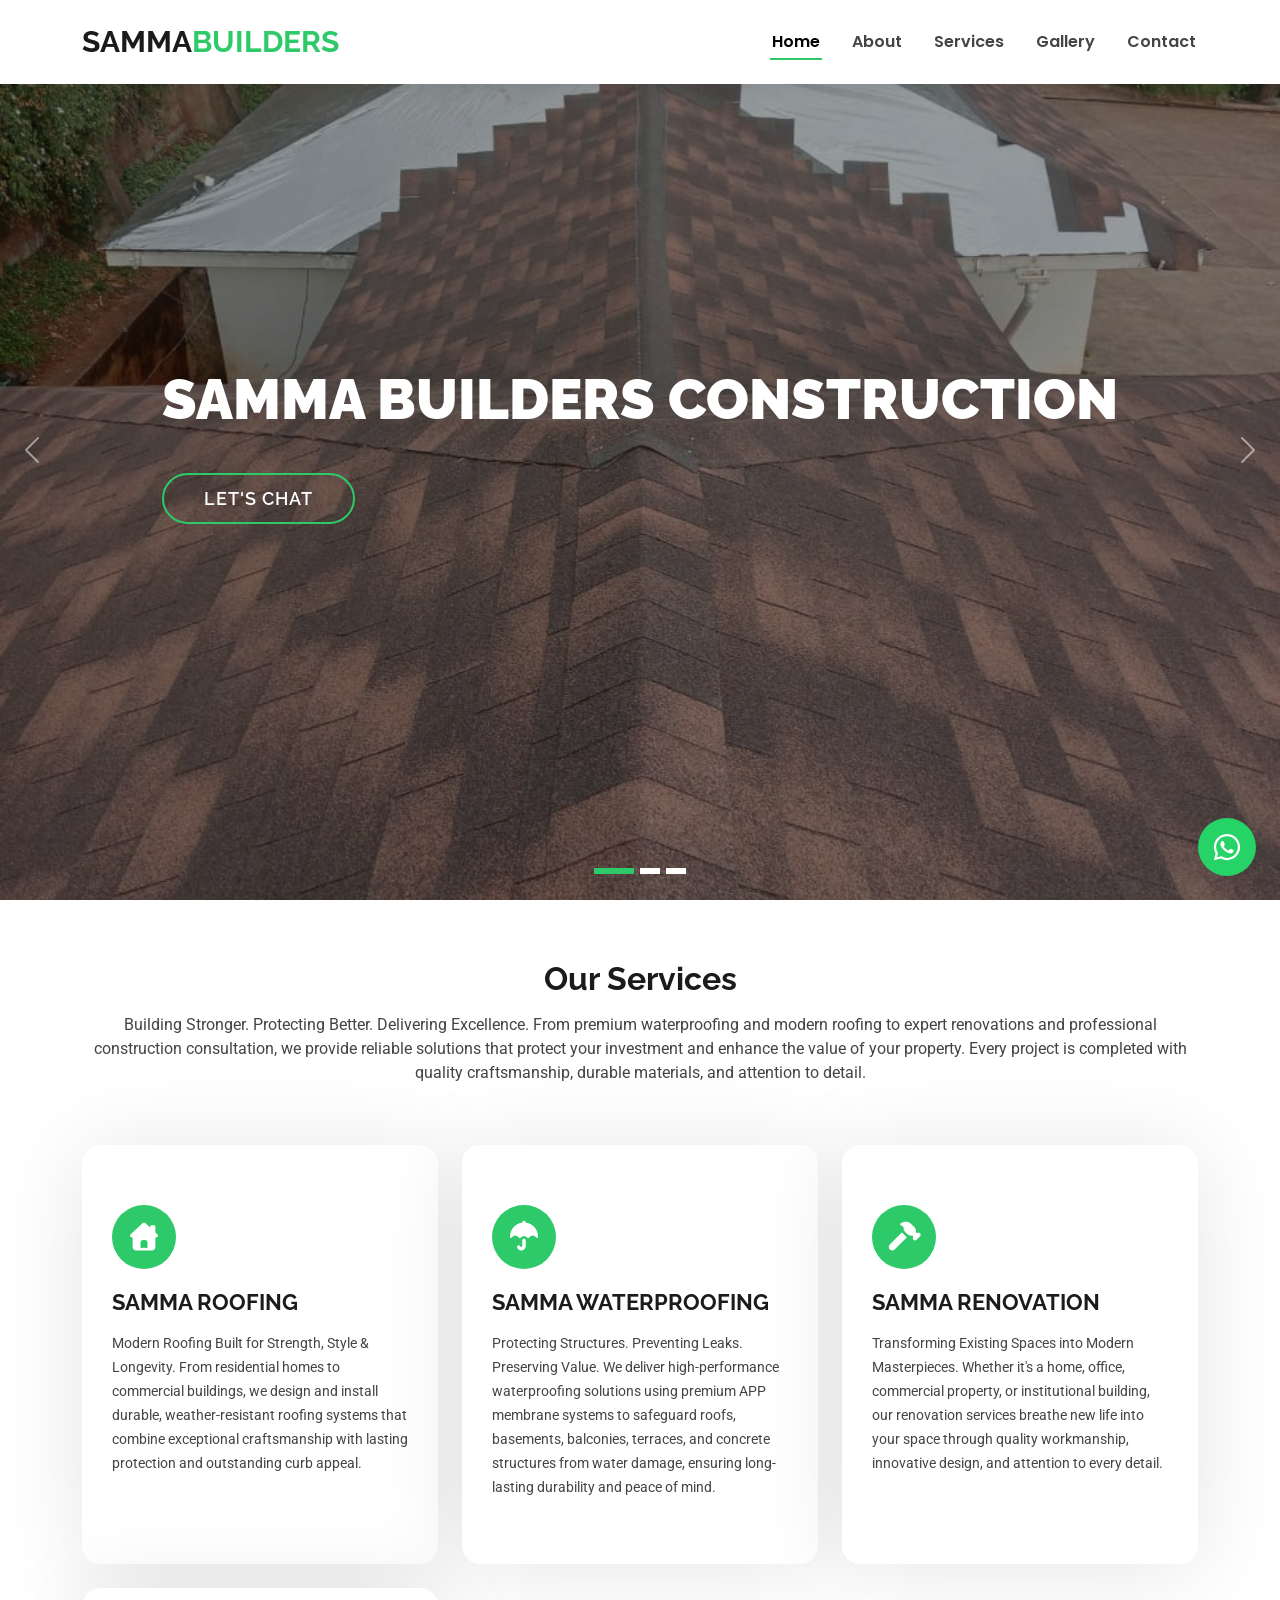
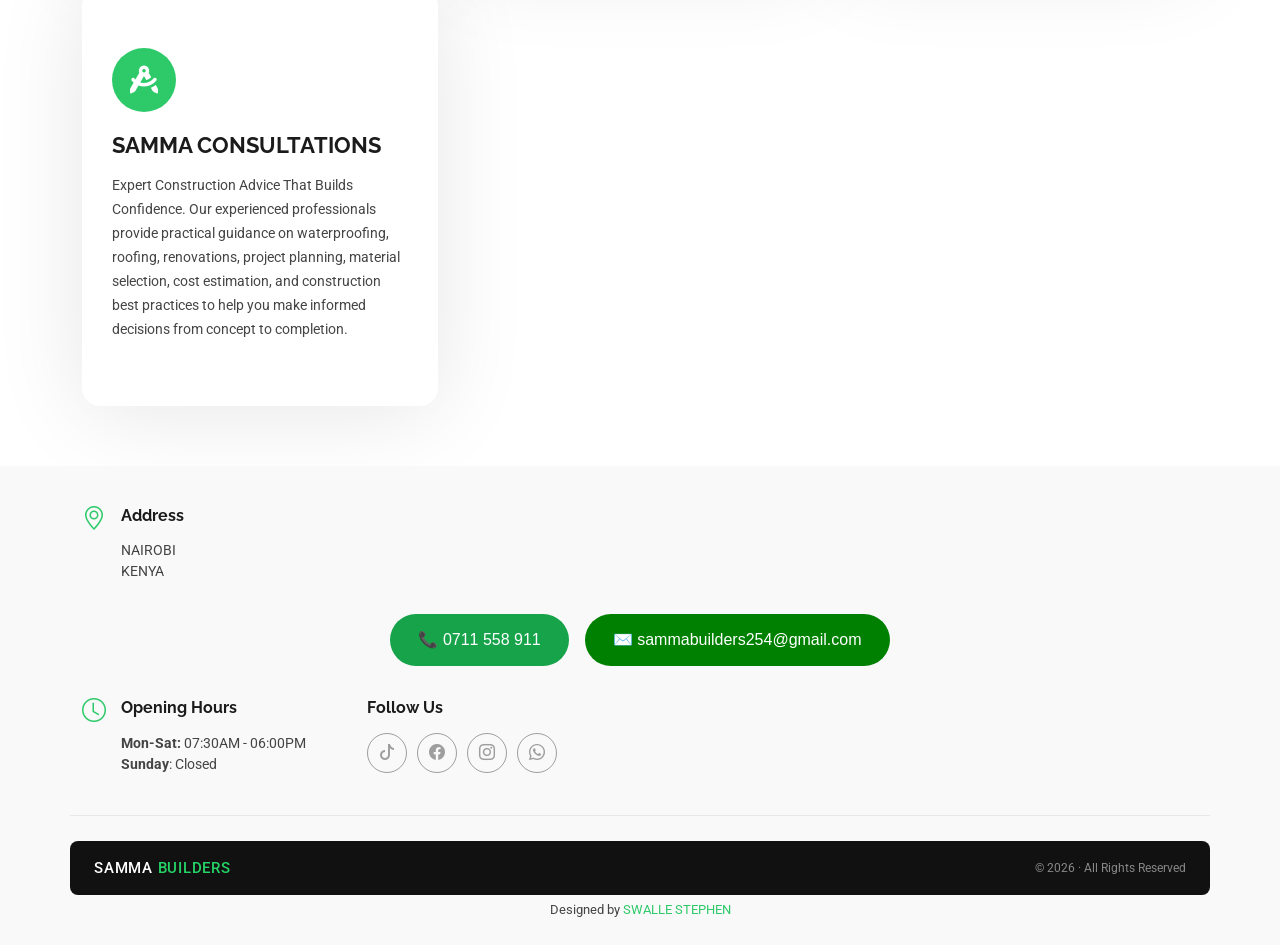
==== commit c8c82fd3: "COMMIT" ====
--- a/index.html
+++ b/index.html
@@ -68,33 +68,33 @@
       <div id="hero-carousel" class="carousel slide" data-bs-ride="carousel" data-bs-interval="5000">
 
         <div class="carousel-item active">
-          <img src="IMG/Roofing Ideas! _ Global Exterior Experts.jpg" alt="">
+          <img src="IMAGES/roofing in progress.jpg" alt="">
           <div class="carousel-container">
             <div>
                
-              <h2><span></span> SAMMA CONSTRUCTION</h2>
+              <h2><span></span> SAMMA BUILDERS CONSTRUCTION</h2>
               <a href="https://wa.me/254711558911" class="btn-get-started">LET'S CHAT</a>
             </div>
           </div>
         </div><!-- End Carousel Item -->
 
         <div class="carousel-item">
-          <img src="IMG/Gallery of Roofing Board - 5.jpg" alt="">
+          <img src="IMAGES/SHINGLES ROOF RED CAMBRIGDGE.jpg" alt="">
           <div class="carousel-container">
             <div>
-              <p>TRANSFORM YOUR SPACE</p>
-              <h2><span></span> Modern roofing Solution</h2>
+              <p>YOUR DREAM ROOF STARTS HERE</p>
+              <h2><span></span> Elegant Roofing Systems Crafted for Every Home.</h2>
               <a href="https://wa.me/254711558911" class="btn-get-started">GET STARTED</a>
             </div>
           </div>
         </div><!-- End Carousel Item -->
 
         <div class="carousel-item">
-          <img src="IMG/HD Roofing & Construction.jpg" alt="">
+          <img src="IMAGES/residential waterproofing.jpeg" alt="">
           <div class="carousel-container">
             <div>
-              <p>MODERN CONSTRUCTION</p>
-              <h2><span></span> REAL ARTWORK</h2>
+              <p>WATERPROOF WITH CONFIDENCE</p>
+              <h2><span></span> Advanced APP Membrane Systems for Roofs, Basements & Concrete Structures.</h2>
               <a href="https://wa.me/254711558911" class="btn-get-started">GET CONSULTATION</a>
             </div>
           </div>
@@ -170,7 +170,9 @@
       <!-- Section Title -->
       <div class="container section-title" data-aos="fade-up">
         <h2>Our Services</h2>
-        <p>WE OFFER COMPREHENSIVE ROOFING,WATERPROOFING AND CONSTRUCTION SERVICES TAILORED TO YOUR UNIQUE NEEDS AND PREFERENCES.</p>
+        <p>Building Stronger. Protecting Better. Delivering Excellence.
+
+From premium waterproofing and modern roofing to expert renovations and professional construction consultation, we provide reliable solutions that protect your investment and enhance the value of your property. Every project is completed with quality craftsmanship, durable materials, and attention to detail.</p>
       </div><!-- End Section Title -->
 
       <div class="container">
@@ -180,12 +182,14 @@
           <div class="col-lg-4 col-md-6" data-aos="fade-up" data-aos-delay="100">
             <div class="service-item  position-relative">
               <div class="icon">
-                <i class="fa-solid fa-house-circle-check"></i>
+                <i class="fa-solid fa-house-chimney"></i>
               </div>
               <a href="ROOFING.html" class="stretched-link">
                 <h3>SAMMA ROOFING</h3>
               </a>
-              <p>Strong, durable, and elegant roofing solutions for every structure.</p>
+              <p>Modern Roofing Built for Strength, Style & Longevity.
+
+From residential homes to commercial buildings, we design and install durable, weather-resistant roofing systems that combine exceptional craftsmanship with lasting protection and outstanding curb appeal.</p>
             </div>
           </div><!-- End Service Item -->
 
@@ -195,71 +199,39 @@
                 <i class="fa-solid fa-umbrella"></i>
               </div>
               <a href="waterproofing.html" class="stretched-link">
-                <h3>Waterproofing</h3>
+                <h3>SAMMA WATERPROOFING</h3>
               </a>
-              <p>Guaranteed protection with premium APP membrane waterproofing—built to last.</p>
+              <p>Protecting Structures. Preventing Leaks. Preserving Value.
+
+We deliver high-performance waterproofing solutions using premium APP membrane systems to safeguard roofs, basements, balconies, terraces, and concrete structures from water damage, ensuring long-lasting durability and peace of mind.</p>
             </div>
           </div><!-- End Service Item -->
 
           <div class="col-lg-4 col-md-6" data-aos="fade-up" data-aos-delay="300">
             <div class="service-item position-relative">
               <div class="icon">
-                <i class="fa-solid fa-house-circle-check"></i>
+                <i class="fa-solid fa-hammer"></i>
               </div>
               <a href="ROOFING.html" class="stretched-link">
-                <h3>Roofing</h3>
+                <h3>SAMMA RENOVATION</h3>
               </a>
-              <p>Strong, durable, and elegant roofing solutions for every structure.</p>
+              <p>Transforming Existing Spaces into Modern Masterpieces.
+
+Whether it's a home, office, commercial property, or institutional building, our renovation services breathe new life into your space through quality workmanship, innovative design, and attention to every detail.</p>
             </div>
           </div><!-- End Service Item -->
 
           <div class="col-lg-4 col-md-6" data-aos="fade-up" data-aos-delay="400">
             <div class="service-item position-relative">
               <div class="icon">
-                <i class="fa-solid fa-screwdriver-wrench"></i>
+                <i class="fa-solid fa-compass-drafting"></i>
               </div>
               <a href="https://wa.me/254790891090" class="stretched-link">
-                <h3>Renovations</h3>
+                <h3>SAMMA CONSULTATIONS</h3>
               </a>
-              <p>Reviving your spaces with modern, seamless, and high-quality renovations.</p>
-              <a href="https://wa.me/254790891090" class="stretched-link"></a>
-            </div>
-          </div><!-- End Service Item -->
-
-          <div class="col-lg-4 col-md-6" data-aos="fade-up" data-aos-delay="500">
-            <div class="service-item position-relative">
-              <div class="icon">
-                <i class="fa-solid fa-lightbulb"></i>
-              </div>
-              <a href="https://wa.me/254790891090" class="stretched-link">
-                <h3>Electrical Installation</h3>
-              </a>
-              <p>Safe, smart, and efficient electrical installation for homes and businesses.</p>
-              <a href="https://wa.me/254790891090" class="stretched-link"></a>
-            </div>
-          </div><!-- End Service Item -->
-          <div class="col-lg-4 col-md-6" data-aos="fade-up" data-aos-delay="600">
-            <div class="service-item position-relative">
-              <div class="icon">
-                <i class="fa-solid fa-ruler-combined"></i>
-              </div>
-              <a href="https://wa.me/254790891090" class="stretched-link">
-                <h3>Building Design Plans</h3>
-              </a>
-              <p>Blueprints crafted with accuracy,creativity,and engneering excellence.</p>
-              <a href="https://wa.me/254790891090" class="stretched-link"></a>
-            </div>
-          </div><!-- End Service Item -->
-
-          <div class="col-lg-4 col-md-6" data-aos="fade-up" data-aos-delay="600">
-            <div class="service-item position-relative">
-              <div class="icon">
-                <i class="fa-solid fa-house"></i>
-              </div>
-              <a href="https://wa.me/254790891090" class="stretched-link">
-                <h3>General Construction Consultation</h3>
-              </a>
-              <p>Expert guidance that brings your construction vision to reality.</p>
+              <p>Expert Construction Advice That Builds Confidence.
+
+Our experienced professionals provide practical guidance on waterproofing, roofing, renovations, project planning, material selection, cost estimation, and construction best practices to help you make informed decisions from concept to completion.</p>
               <a href="https://wa.me/254790891090" class="stretched-link"></a>
             </div>
           </div><!-- End Service Item -->
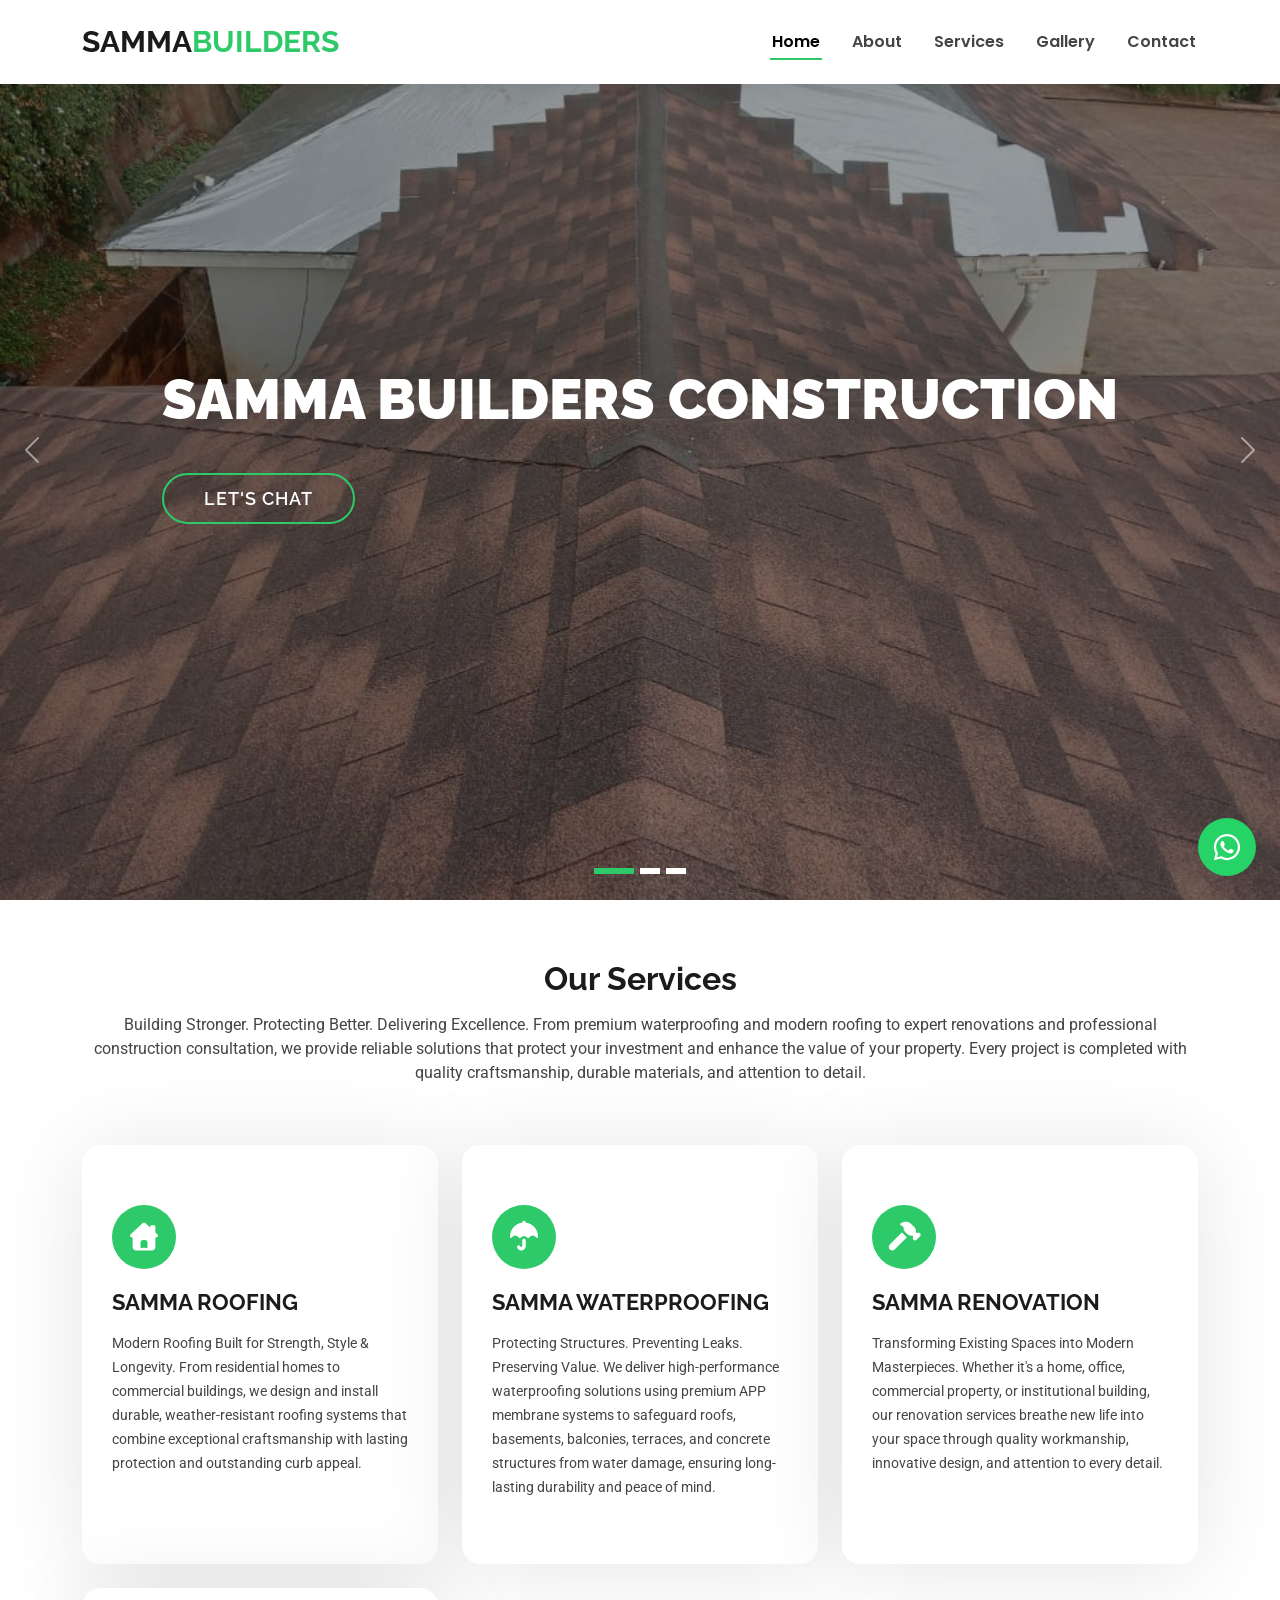
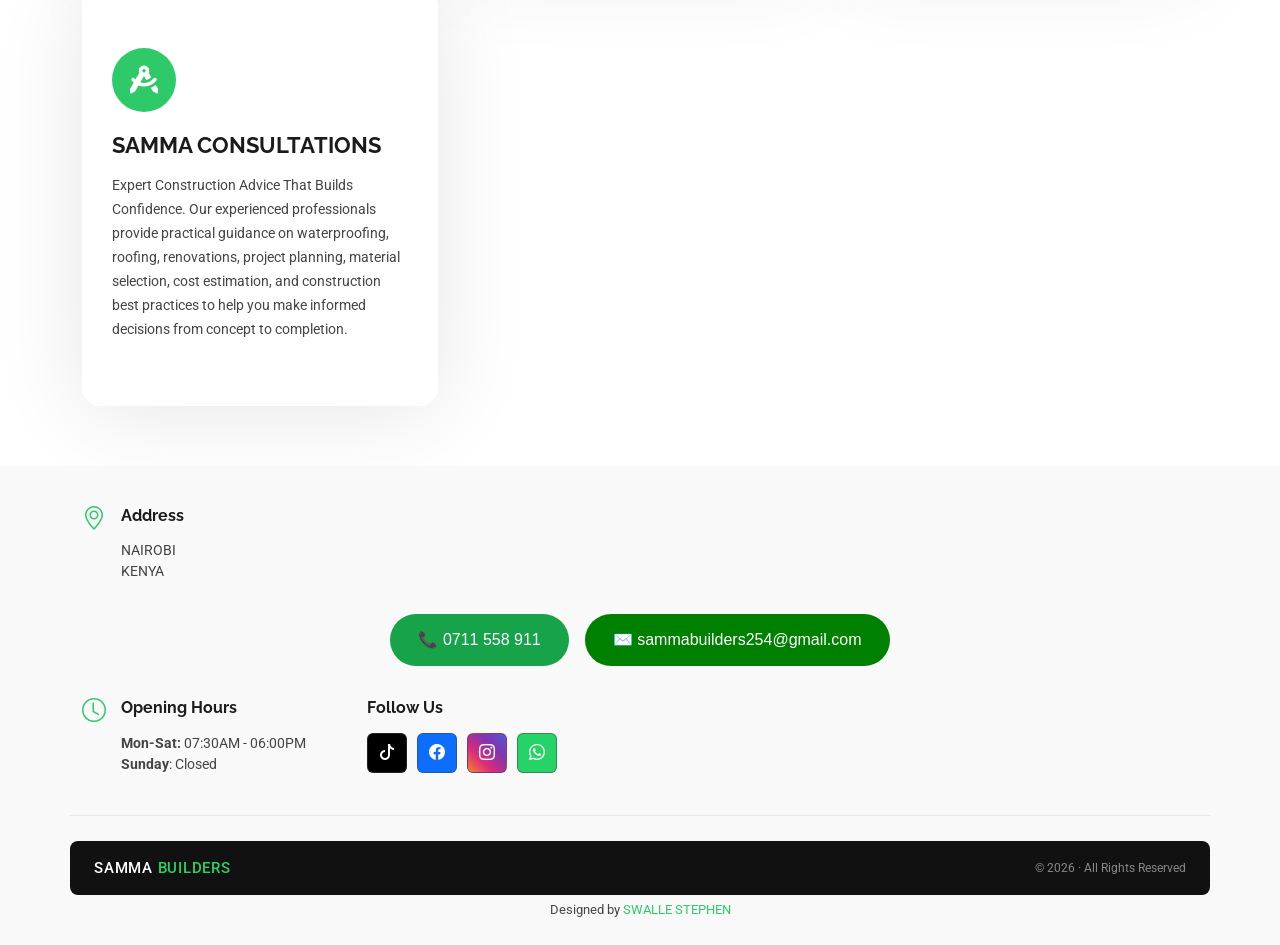
==== commit 458eb6d4: "commit" ====
--- a/index.html
+++ b/index.html
@@ -296,10 +296,19 @@
         <div class="col-lg-3 col-md-6">
           <h4>Follow Us</h4>
           <div class="social-links d-flex">
-            <a href="https://x.com/sbmrholdingke" class="twitter"><i class="bi bi-tiktok"></i></a>
-            <a href="https://www.facebook.com/profile.php?id=61576244810264" class="facebook"><i class="bi bi-facebook"></i></a>
-            <a href="#" class="instagram"><i class="bi bi-instagram"></i></a>
-            <a href="https://wa.me/254790891090" class="whatsapp"><i class="bi bi-whatsapp"></i></a>
+            <a href="tiktok.com/@sammabuilders" target="_blank" class="nav-link active rounded" style="background-color:#000; color:#fff;">
+    <i class="bi bi-tiktok"></i>
+</a>
+            <a href="https://www.facebook.com/share/1993vkeJGM/#" class="nav-link active bg-primary text-white rounded">
+    <i class="bi bi-facebook"></i>
+</a>
+            <a href="https://www.instagram.com/sammabuilders?igsh=MWRkcmc2NWJvcWNkcA==" target="_blank" class="nav-link active rounded" style="background:linear-gradient(45deg,#F58529,#DD2A7B,#8134AF,#515BD4); color:#fff;">
+    <i class="bi bi-instagram"></i>
+</a>
+            <a href="https://wa.me/254711558911?text=Hello%20SAMMA%20Builders,%20I%20would%20like%20to%20inquire%20about%20your%20roofing%20and%20waterproofing%20services." target="_blank" class="nav-link active rounded" style="background-color:#25D366; color:#fff;">
+    <i class="bi bi-whatsapp"></i>
+</a>
+
           </div>
         </div>
 
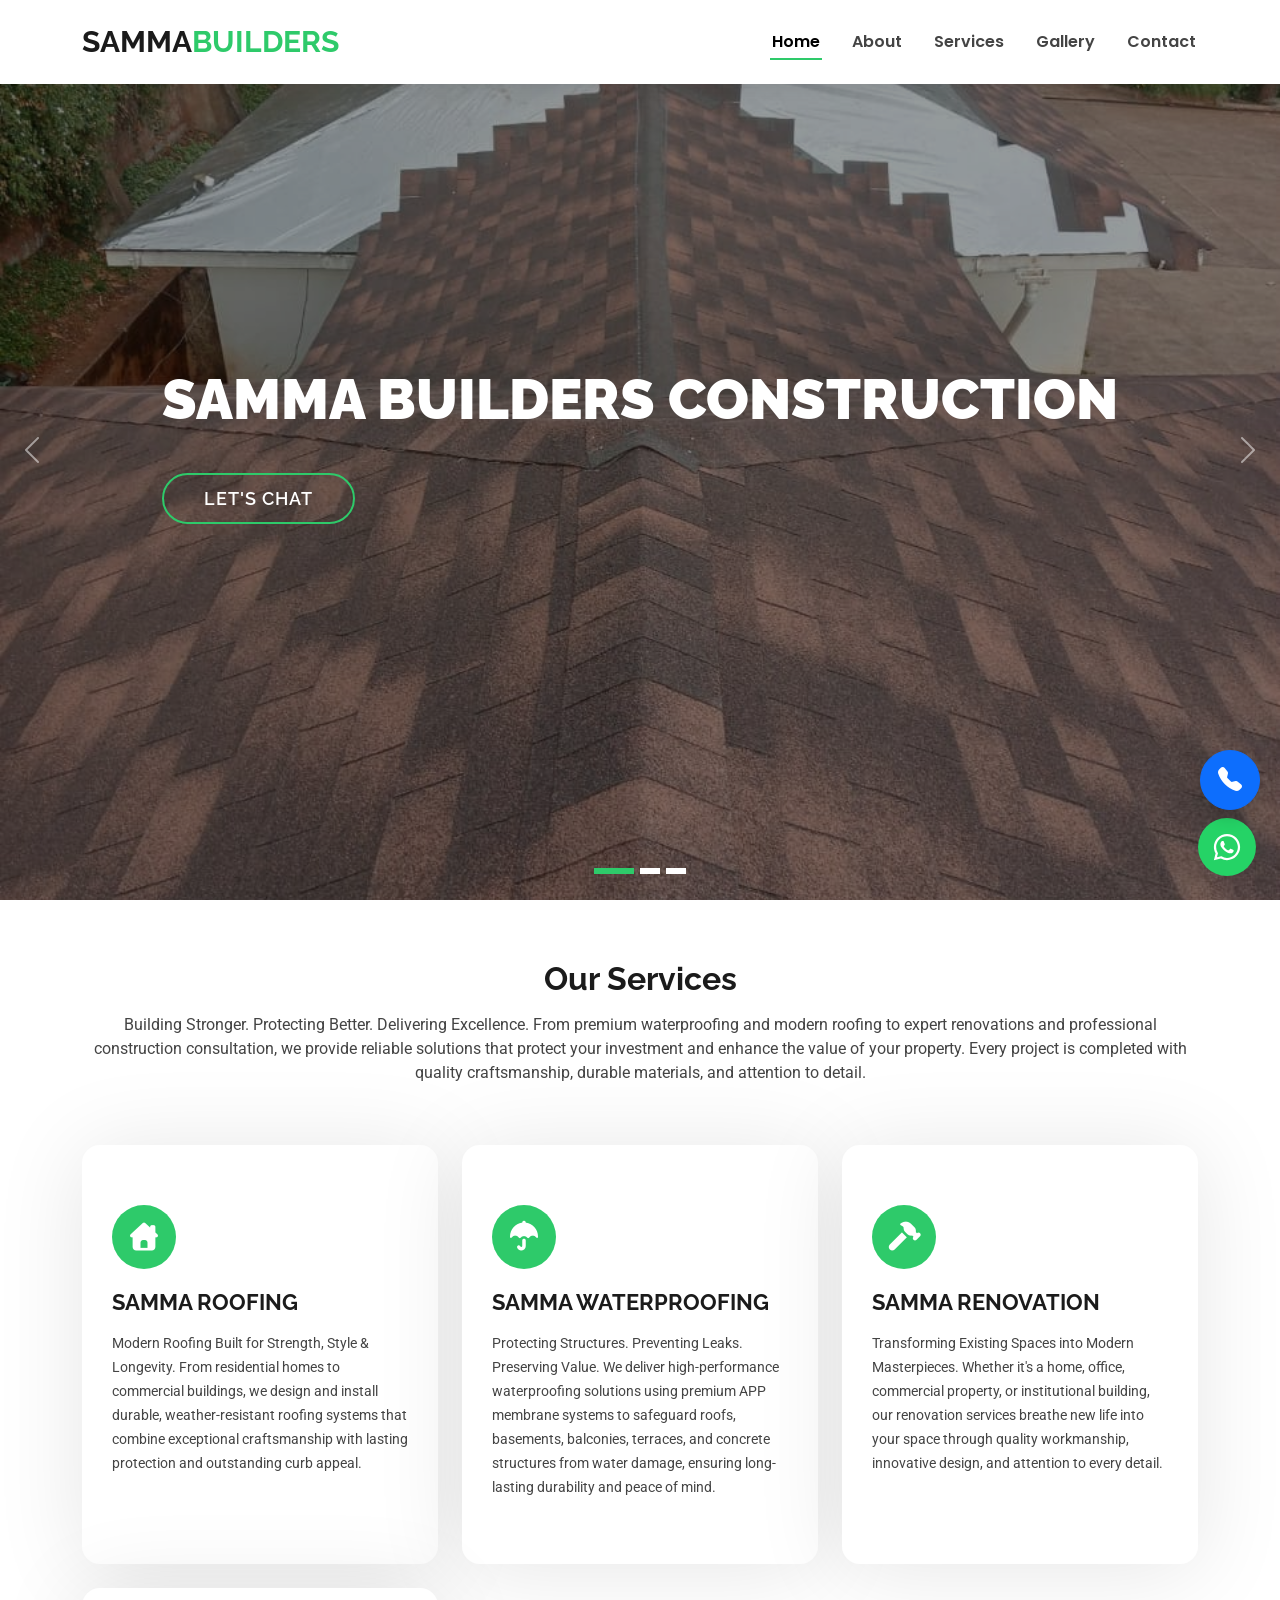
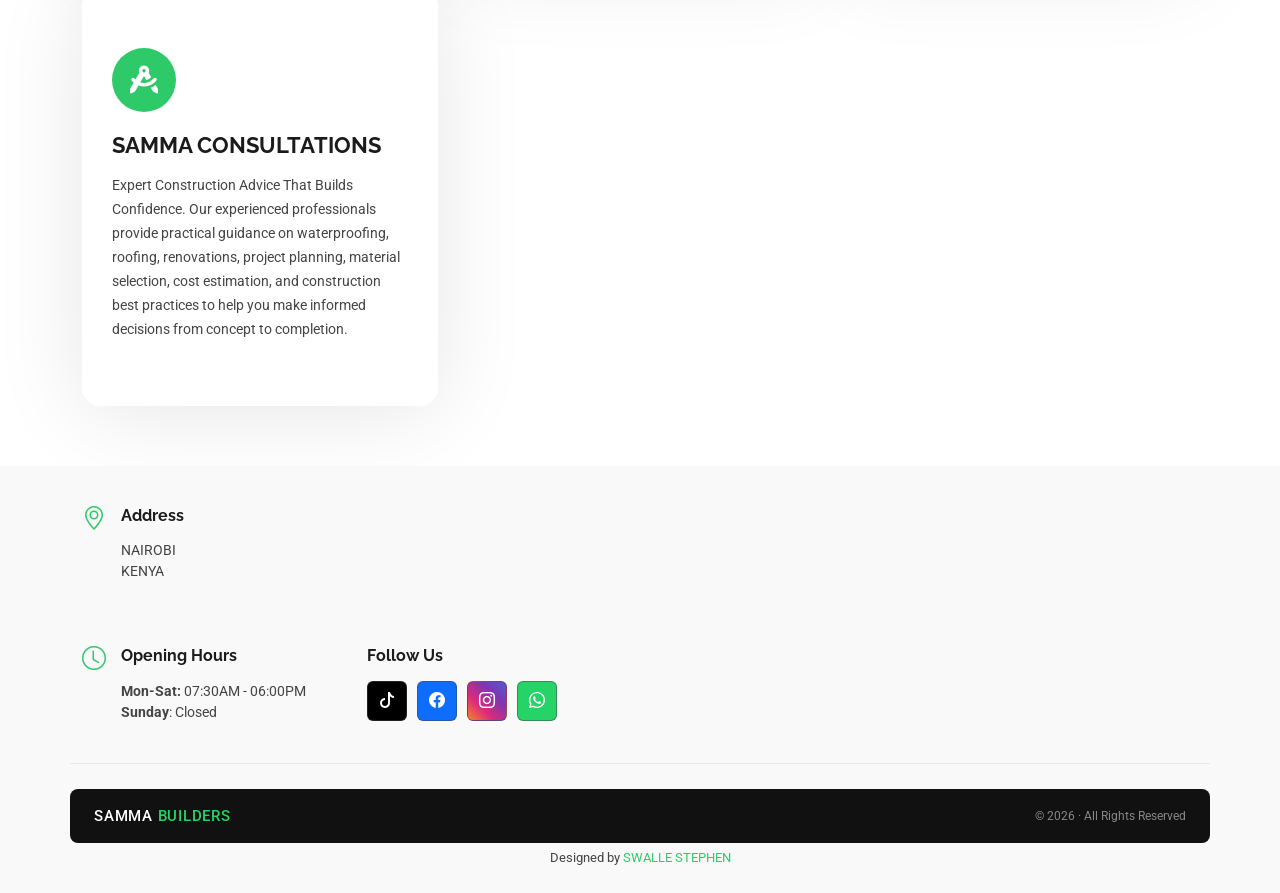
==== commit 9c7f57fc: "CHANGES" ====
--- a/index.html
+++ b/index.html
@@ -261,25 +261,12 @@
         <div style="display:flex;flex-wrap:wrap;gap:16px;justify-content:center;padding:1rem;">
 
   <!-- Phone Button -->
-  <a href="tel:0711558911"
-     style="display:inline-flex;align-items:center;gap:10px;
-            padding:14px 28px;background:#16a34a;color:#fff;
-            border-radius:50px;text-decoration:none;
-            font-size:16px;font-family:sans-serif;
-            white-space:nowrap;">
-    📞 0711 558 911
-  </a>
-
-  <!-- Email Button -->
-  <a href="mailto:sammabuilders254@gmail.com"
-     style="display:inline-flex;align-items:center;gap:10px;
-            padding:14px 28px;background:#008000;color:#fff;
-            border-radius:50px;text-decoration:none;
-            font-size:16px;font-family:sans-serif;
-            white-space:nowrap;">
-    ✉️ sammabuilders254@gmail.com
-  </a>
-
+  <a href="tel:+254711558911"
+   class="btn btn-primary rounded-circle shadow position-fixed"
+   style="bottom: 90px; right: 20px; width: 60px; height: 60px; display: flex; align-items: center; justify-content: center; z-index: 9999;"
+   title="Call SAMMA Builders">
+    <i class="bi bi-telephone-fill fs-4"></i>
+</a>
 </div>
 
         <div class="col-lg-3 col-md-6 d-flex">
